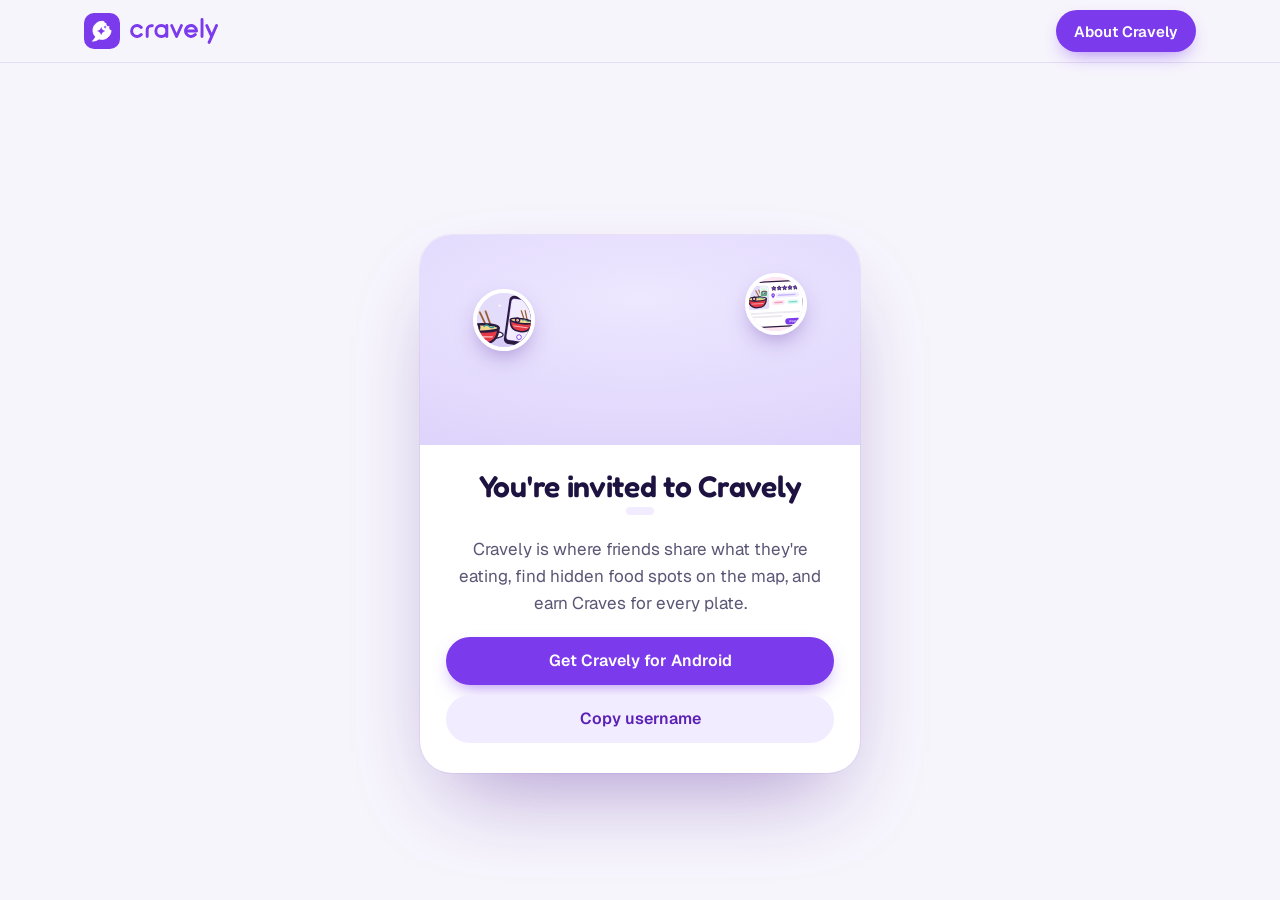
==== u/index.html @ 0eb05d05 "Add files via upload" ====
<!doctype html>
<html lang="en">
<head>
<meta charset="utf-8">
<meta name="viewport" content="width=device-width, initial-scale=1">
<title>Find me on Cravely</title>
<meta name="description" content="Someone invited you to Cravely, the social food app. Follow what they eat, find hidden spots and share your own plates.">
<meta property="og:title" content="Come eat with me on Cravely">
<meta property="og:description" content="Follow what I eat, find hidden food spots and share your own plates.">
<meta property="og:image" content="https://getcravely.co.uk/step-post.svg">
<link rel="icon" href="../icon.svg" type="image/svg+xml">
<link rel="preconnect" href="https://fonts.googleapis.com">
<link rel="preconnect" href="https://fonts.gstatic.com" crossorigin>
<link rel="stylesheet" href="https://fonts.googleapis.com/css2?family=Fredoka:wght@500;600&family=Geist:wght@400;500;600&display=swap">
<link rel="stylesheet" href="../site.css">
<style>
  .invite{min-height:calc(100vh - 80px);display:grid;place-items:center;padding:110px 16px 48px}
  .inv-card{width:min(440px,100%);background:#fff;border-radius:32px;box-shadow:0 40px 90px -30px rgba(76,29,149,.45),0 0 0 1px rgba(124,58,237,.08);overflow:hidden;text-align:center}
  .inv-art{position:relative;height:210px;background:radial-gradient(120% 90% at 50% 30%,#EDE7FF,#DCD1FB)}
  .inv-art .chef{position:absolute;left:50%;bottom:6px;width:120px;margin-left:-60px;filter:drop-shadow(0 14px 18px rgba(76,29,149,.25));animation:bob 3s ease-in-out infinite}
  .inv-art .p{position:absolute;width:62px;height:62px;border-radius:50%;object-fit:cover;border:4px solid #fff;box-shadow:0 10px 24px -8px rgba(76,29,149,.5)}
  .inv-art .p1{left:12%;top:26%;animation:bob 3.4s ease-in-out infinite}.inv-art .p2{right:12%;top:18%;animation:bob 3.8s ease-in-out -1s infinite}
  @keyframes bob{50%{transform:translateY(-7px)}}
  .inv-body{padding:26px 26px 30px}
  .inv-body h1{font-family:Fredoka,system-ui,sans-serif;font-weight:600;font-size:30px;letter-spacing:-.01em;margin:0 0 6px;color:#1E1240}
  .inv-handle{display:inline-block;margin:0 0 12px;padding:4px 14px;border-radius:99px;background:#F1ECFF;color:#5B21B6;font-weight:600;font-size:17px}
  .inv-body p{color:#5B5675;line-height:1.6;margin:0 0 20px}
  .inv-btns{display:grid;gap:10px}
  .inv-btns .btn{justify-content:center;width:100%}
  .btn-ghost{background:#F1ECFF;color:#5B21B6}
  .inv-steps{text-align:left;margin:22px 0 0;padding:16px 18px;border-radius:18px;background:#FAF8FF;color:#3F3A5A;font-size:14.5px;line-height:1.6}
  .inv-steps b{color:#1E1240}
  @media (prefers-reduced-motion:reduce){.inv-art *{animation:none!important}}
</style>
</head>
<body>
<header class="nav scrolled" id="nav">
  <div class="wrap">
    <a class="brand" href="/" aria-label="Cravely home"><img class="mark" src="../icon.svg" alt=""><img class="word" src="../wordmark.svg" alt="cravely"></a>
    <a class="btn btn-primary btn-sm" href="/">About Cravely</a>
  </div>
</header>
<main class="invite">
  <div class="inv-card">
    <div class="inv-art" aria-hidden="true">
      <img class="p p1" src="../step-snap.svg" alt=""><img class="p p2" src="../step-post.svg" alt="">
      <img class="chef" id="chef" src="../buddies/chompy.svg" alt="">
    </div>
    <div class="inv-body">
      <h1 id="title">You're invited to Cravely</h1>
      <div class="inv-handle" id="handle" hidden></div>
      <p id="lead">Cravely is where friends share what they're eating, find hidden food spots on the map, and earn Craves for every plate.</p>
      <div class="inv-btns">
        <a class="btn btn-primary" id="get" href="mailto:cravely.support@gmail.com?subject=I%20want%20to%20test%20Cravely&amp;body=Hi%2C%20I&#39;d%20like%20to%20test%20Cravely%20on%20Android.%20My%20Google%20account%20email%20is%3A%20">Get Cravely for Android</a>
        <button class="btn btn-ghost" id="copy" type="button" hidden>Copy username</button>
      </div>
      <div class="inv-steps" id="steps" hidden>
        <b>Already have Cravely?</b> Open it, tap <b>Search</b> and type <b id="h2"></b>, then tap <b>Follow</b>. When they follow you back you're friends.
      </div>
    </div>
  </div>
</main>
<script>
(function () {
  var chefs = ['bao','blaze','boba','butters','chompy','gulp','maki','noodle','pepperoni','scoop','sizzle','sprinkle','taco','whisky'];
  var q = new URLSearchParams(location.search), h = (q.get('h') || '').toLowerCase().replace(/[^a-z0-9._]/g, '').slice(0, 20);
  var sum = 0; for (var i = 0; i < h.length; i++) sum += h.charCodeAt(i);
  document.getElementById('chef').src = '../buddies/' + chefs[h ? sum % chefs.length : 4] + '.svg';
  if (!h) return;
  document.title = '@' + h + ' is on Cravely';
  document.getElementById('title').textContent = 'Come eat with me';
  var hd = document.getElementById('handle'); hd.textContent = '@' + h; hd.hidden = false;
  document.getElementById('lead').textContent = 'Follow @' + h + ' on Cravely to see what they\'re eating, find their favourite spots on the map, and share your own plates.';
  document.getElementById('h2').textContent = '@' + h; document.getElementById('steps').hidden = false;
  var c = document.getElementById('copy'); c.hidden = false;
  c.addEventListener('click', function () { (navigator.clipboard ? navigator.clipboard.writeText('@' + h) : Promise.reject()).then(function () { c.textContent = 'Copied @' + h; }, function () { c.textContent = '@' + h; }); });
})();
</script>
</body>
</html>
---- site.css ----
/* Cravely website: shared styles for the home page and the legal pages */
:root{
  --ink:#1E0B3D;        /* plum ink: all text */
  --ink-2:#4F4467;      /* secondary text */
  --grape:#7C3AED;      /* primary actions */
  --grape-deep:#5B21B6; /* hover, links */
  --lavender:#EDE9FE;   /* soft surfaces */
  --lavender-2:#DDD6FE;
  --mist:#F7F5FC;       /* page */
  --white:#FFFFFF;
  --night:#120A26;      /* the vault band */
  --night-card:#1E1440;
  --night-line:#2E2257;
  --night-soft:#C4B5FD;
  --honey:#FCD34D;      /* Keys and fragments only */
  --line:#E4DDF5;
  --r-lg:28px; --r-md:18px; --r-sm:12px;
  --display:"Fredoka",ui-rounded,"Segoe UI Rounded",system-ui,sans-serif;
  --text:"Geist",ui-sans-serif,system-ui,-apple-system,"Segoe UI",sans-serif;
  --shadow:0 1px 2px rgba(30,11,61,.06),0 12px 32px -12px rgba(76,29,149,.22);
}
*{box-sizing:border-box}
html{scroll-behavior:smooth}
@media (prefers-reduced-motion:reduce){html{scroll-behavior:auto}*,*::before,*::after{animation:none!important;transition:none!important}}
body{margin:0;background:var(--mist);color:var(--ink);font:400 17px/1.6 var(--text);-webkit-font-smoothing:antialiased;text-rendering:optimizeLegibility}
img{max-width:100%;display:block}
a{color:var(--grape-deep);text-underline-offset:3px}
a:hover{color:var(--grape)}
:focus-visible{outline:3px solid var(--grape);outline-offset:3px;border-radius:6px}
.wrap{max-width:1160px;margin:0 auto;padding:0 24px}
.skip{position:absolute;left:-999px;top:8px;background:var(--white);padding:10px 14px;border-radius:10px;z-index:50}
.skip:focus{left:12px}

/* ---------- header ---------- */
.nav{position:sticky;top:0;z-index:30;background:rgba(247,245,252,.86);backdrop-filter:saturate(1.4) blur(14px);-webkit-backdrop-filter:saturate(1.4) blur(14px);border-bottom:1px solid transparent;transition:border-color .2s}
.nav.scrolled{border-bottom-color:var(--line)}
.nav .wrap{display:flex;align-items:center;gap:28px;height:72px}
.brand{display:flex;align-items:center;gap:10px;text-decoration:none;margin-right:auto}
.brand img.mark{width:36px;height:36px;border-radius:10px}
.brand img.word{height:26px;width:auto}
.nav-links{display:flex;gap:26px}
.nav-links a{color:var(--ink-2);text-decoration:none;font-weight:500;font-size:15px}
.nav-links a:hover{color:var(--ink)}

/* ---------- buttons ---------- */
.btn{display:inline-flex;align-items:center;justify-content:center;gap:8px;min-height:48px;padding:0 22px;border-radius:999px;font:600 16px/1 var(--text);text-decoration:none;border:0;cursor:pointer;transition:background-color .15s,transform .15s,box-shadow .15s}
.btn-primary{background:var(--grape);color:var(--white);box-shadow:0 8px 20px -8px rgba(124,58,237,.7)}
.btn-primary:hover{background:var(--grape-deep);color:var(--white);transform:translateY(-1px)}
.btn-quiet{background:transparent;color:var(--ink);box-shadow:inset 0 0 0 1.5px var(--lavender-2)}
.btn-quiet:hover{background:var(--lavender);color:var(--ink)}
.btn-sm{min-height:42px;padding:0 18px;font-size:15px}
.btn svg{width:18px;height:18px}

/* ---------- type ---------- */
h1,h2,h3{font-family:var(--display);font-weight:600;letter-spacing:-.01em;margin:0;color:var(--ink)}
h1{font-size:clamp(44px,6.4vw,80px);line-height:1.02;letter-spacing:-.025em}
h2{font-size:clamp(32px,4.2vw,52px);line-height:1.06;letter-spacing:-.02em}
h3{font-size:24px;line-height:1.2}
.lede{font-size:clamp(18px,1.6vw,21px);line-height:1.55;color:var(--ink-2);max-width:34em;margin:0}
section{padding:112px 0}
.section-head{max-width:640px;margin-bottom:56px}
.section-head p{margin:16px 0 0;color:var(--ink-2);font-size:19px}

/* ---------- hero ---------- */
.hero{padding:56px 0 40px;overflow:hidden}
.hero .wrap{display:grid;grid-template-columns:1.05fr .95fr;gap:56px;align-items:center}
.hero h1{font-size:clamp(42px,5.6vw,74px)}
.hero .lede{margin-top:24px}
.cta-row{display:flex;flex-wrap:wrap;gap:12px;margin-top:36px}
.hero-note{margin-top:18px;font-size:14px;color:var(--ink-2)}

/* the post: the plate, with the first-bite reaction inset */
.post-stage{position:relative;justify-self:center;width:min(440px,100%)}
.post{position:relative;background:var(--white);border-radius:var(--r-lg);padding:14px;box-shadow:var(--shadow),0 40px 80px -40px rgba(76,29,149,.45);animation:rise .9s cubic-bezier(.2,.8,.2,1) both}
.post-photo{position:relative;border-radius:20px;overflow:hidden;aspect-ratio:1/1;background:#E4DCFB}
.post-photo>img{width:100%;height:100%}
.reaction{position:absolute;top:14px;right:14px;width:31%;aspect-ratio:3/4;border-radius:16px;overflow:hidden;border:4px solid var(--white);box-shadow:0 10px 24px -8px rgba(30,11,61,.45);animation:pop .55s .55s cubic-bezier(.3,1.5,.5,1) both;background:#DFF6EA}
.reaction img{width:100%;height:100%;object-fit:cover;object-position:50% 30%;transform:scale(1.35)}
.post-meta{display:flex;align-items:center;gap:12px;padding:16px 6px 6px}
.post-meta .av{width:42px;height:42px;border-radius:50%;flex:none}
.post-meta b{display:block;font-size:16px;font-weight:600}
.post-meta span{font-size:14px;color:var(--ink-2)}
.post-meta .stars{margin-left:auto;display:flex;gap:2px;color:var(--grape)}
.post-meta .stars svg{width:16px;height:16px}
.chip{position:absolute;display:inline-flex;align-items:center;gap:8px;padding:10px 14px;border-radius:999px;background:var(--white);box-shadow:var(--shadow);font-weight:600;font-size:14px;white-space:nowrap;animation:pop .5s cubic-bezier(.3,1.5,.5,1) both}
.chip svg{width:18px;height:18px}
.chip.place{left:-34px;bottom:118px;animation-delay:.8s}
.chip.place svg{color:var(--grape)}
.chip.reacts{right:-22px;bottom:-18px;animation-delay:1s}
.chip.reacts .dot{width:22px;height:22px;border-radius:50%;margin-left:-14px;border:2px solid var(--white)}
.chip.reacts .dot:first-child{margin-left:0}
@keyframes rise{from{opacity:0;transform:translateY(28px) rotate(-1.5deg)}to{opacity:1;transform:none}}
@keyframes pop{from{opacity:0;transform:scale(.7)}to{opacity:1;transform:none}}

/* ---------- how it works (a real sequence, so it's numbered) ---------- */
.steps{display:grid;grid-template-columns:repeat(3,minmax(0,1fr));gap:20px;counter-reset:step;list-style:none;margin:0;padding:0}
.step{background:var(--white);border-radius:var(--r-lg);padding:30px 28px 32px;box-shadow:0 1px 0 var(--line)}
.step .num{display:inline-grid;place-items:center;width:44px;height:44px;border-radius:14px;background:var(--lavender);color:var(--grape-deep);font:600 20px var(--display);margin-bottom:22px}
.step h3{margin-bottom:10px}
.step p{margin:0;color:var(--ink-2)}
.step .art{margin:-6px -8px 22px;height:150px;border-radius:20px;background:var(--lavender);display:grid;place-items:center;overflow:hidden}
.step .art img{height:150px;width:auto}

/* ---------- map ---------- */
.map-sec{background:var(--white)}
.map-sec .wrap{display:grid;grid-template-columns:.9fr 1.1fr;gap:64px;align-items:center}
.map-card{position:relative;border-radius:32px;overflow:hidden;background:#EEEAF8;box-shadow:0 1px 0 var(--line)}
.map-card svg.map{display:block;width:100%;height:auto}
.pin{position:absolute;transform:translate(-50%,-100%);display:flex;flex-direction:column;align-items:center}
.pin img{width:52px;height:52px;border-radius:50%;border:3px solid var(--white);box-shadow:0 8px 18px -6px rgba(30,11,61,.5)}
.pin::after{content:"";width:12px;height:12px;background:var(--white);transform:rotate(45deg);margin-top:-8px;box-shadow:3px 3px 6px -2px rgba(30,11,61,.25)}
.pin .tag{position:absolute;top:58px;white-space:nowrap;background:var(--ink);color:var(--white);font-size:12.5px;font-weight:600;padding:4px 9px;border-radius:8px}
.feature-list{list-style:none;margin:32px 0 0;padding:0;display:grid;gap:18px}
.feature-list li{display:grid;grid-template-columns:40px 1fr;gap:14px;align-items:start}
.feature-list .ic{width:40px;height:40px;border-radius:12px;background:var(--lavender);color:var(--grape-deep);display:grid;place-items:center}
.feature-list .ic svg{width:20px;height:20px}
.feature-list b{display:block;font-weight:600}
.feature-list span{color:var(--ink-2);font-size:16px}

/* ---------- secret spots: the night vault ---------- */
.vault{background:var(--night);color:var(--white);border-radius:40px;margin:0 16px;position:relative;overflow:hidden}
.vault h2,.vault h3{color:var(--white)}
.vault .section-head p{color:var(--night-soft)}
.vault .wrap{display:grid;grid-template-columns:1fr 1fr;gap:56px;align-items:center}
.forge{background:var(--night-card);border:1px solid var(--night-line);border-radius:32px;padding:40px 28px;text-align:center;box-shadow:0 0 90px rgba(124,58,237,.35)}
.shards{display:flex;justify-content:center;gap:16px;margin-bottom:24px}
.shard{width:86px;height:104px;border-radius:20px;display:grid;place-items:center;border:2px dashed #4C3A85}
.shard svg{width:46px;height:46px}
.shard.on{border:0;background:#2E1065;box-shadow:0 0 32px rgba(252,211,77,.5)}
.forge b{display:block;font:600 24px var(--display)}
.forge small{display:block;margin-top:8px;color:var(--night-soft);font-size:15px}
.vault-facts{list-style:none;margin:0;padding:0;display:grid;gap:22px}
.vault-facts li{display:grid;grid-template-columns:48px 1fr;gap:16px}
.vault-facts .ic{width:48px;height:48px;border-radius:14px;background:#2E1065;display:grid;place-items:center;color:var(--night-soft)}
.vault-facts .ic.key{color:var(--honey)}
.vault-facts .ic svg{width:24px;height:24px}
.vault-facts b{display:block;font-size:18px;font-weight:600}
.vault-facts span{color:var(--night-soft)}

/* ---------- chef monsters ---------- */
.cast{display:grid;grid-template-columns:repeat(7,minmax(0,1fr));gap:18px 14px;list-style:none;margin:0;padding:0}
.cast li{text-align:center}
.cast img{width:100%;aspect-ratio:1;border-radius:50%;transition:transform .25s cubic-bezier(.3,1.6,.5,1)}
.cast li:hover img{transform:translateY(-6px) rotate(-4deg)}
.cast span{display:block;margin-top:8px;font-size:14px;font-weight:500;color:var(--ink-2)}

/* ---------- tester call to action ---------- */
.join{padding:0 0 112px}
.join-card{background:var(--grape);color:var(--white);border-radius:40px;padding:64px;display:grid;grid-template-columns:1.3fr .7fr;gap:40px;align-items:center;position:relative;overflow:hidden}
.join-card h2{color:var(--white)}
.join-card p{color:#EDE9FE;font-size:19px;margin:16px 0 0;max-width:30em}
.join-card .btn-primary{background:var(--white);color:var(--grape-deep);box-shadow:none}
.join-card .btn-primary:hover{background:var(--lavender);color:var(--grape-deep)}
.join-card .cta-row{margin-top:28px}
.join-crowd{position:relative;height:220px}
.join-crowd img{position:absolute;width:132px;border-radius:50%;border:5px solid var(--grape);box-shadow:0 12px 30px -10px rgba(18,10,38,.6)}

/* ---------- footer ---------- */
.foot{border-top:1px solid var(--line);padding:40px 0 56px;font-size:15px;color:var(--ink-2)}
.foot .wrap{display:flex;flex-wrap:wrap;gap:20px 32px;align-items:center}
.foot nav{display:flex;flex-wrap:wrap;gap:12px 24px;margin-left:auto}
.foot a{color:var(--ink-2);text-decoration:none}
.foot a:hover{color:var(--ink);text-decoration:underline}
.foot .brand img.word{height:22px}

/* ---------- legal pages ---------- */
.doc{padding:56px 0 96px}
.doc .wrap{display:grid;grid-template-columns:240px minmax(0,1fr);gap:64px;align-items:start}
.doc aside{position:sticky;top:104px;display:grid;gap:4px}
.doc aside a{display:block;padding:10px 14px;border-radius:12px;color:var(--ink-2);text-decoration:none;font-weight:500}
.doc aside a:hover{background:var(--lavender);color:var(--ink)}
.doc aside a[aria-current="page"]{background:var(--white);color:var(--ink);box-shadow:0 1px 0 var(--line)}
.doc article{background:var(--white);border-radius:var(--r-lg);padding:56px 64px;box-shadow:0 1px 0 var(--line);max-width:760px}
.doc article h1{font-size:clamp(36px,4.4vw,52px);margin-bottom:12px}
.doc .meta{color:var(--ink-2);font-size:15px;margin:0 0 36px;padding-bottom:28px;border-bottom:1px solid var(--line)}
.doc article h2{font-size:24px;line-height:1.25;margin:40px 0 10px;letter-spacing:-.01em}
.doc article p,.doc article li{color:#2E2246;line-height:1.7}
.doc article ul,.doc article ol{padding-left:22px}
.doc article li{margin:6px 0}

/* ---------- responsive ---------- */
@media (max-width:980px){
  section{padding:88px 0}
  .hero .wrap,.map-sec .wrap,.vault .wrap{grid-template-columns:1fr;gap:48px}
  .hero{padding-top:32px}
  .post-stage{width:min(400px,86%)}
  .steps{grid-template-columns:1fr;max-width:560px}
  .cast{grid-template-columns:repeat(5,minmax(0,1fr))}
  .join-card{grid-template-columns:1fr;padding:48px 36px}
  .join-crowd{height:180px}
  .doc .wrap{grid-template-columns:1fr;gap:20px}
  .doc aside{position:static;display:flex;flex-wrap:wrap;gap:6px}
  .doc aside a{padding:8px 12px;font-size:14px}
}
@media (max-width:720px){
  .nav-links{display:none}
  .wrap{padding:0 18px}
  section{padding:72px 0}
  .section-head{margin-bottom:36px}
  .vault{margin:0 8px;border-radius:28px}
  .chip.place{left:-10px}
  .chip.reacts{right:-6px}
  .cast{grid-template-columns:repeat(4,minmax(0,1fr))}
  .join-card{padding:40px 24px;border-radius:28px}
  .join-crowd img{width:104px}
  .doc article{padding:32px 22px}
  .foot nav{margin-left:0}
}
.pin.locked .lockdot{width:52px;height:52px;border-radius:50%;border:3px solid var(--white);background:var(--night);color:var(--honey);display:grid;place-items:center;box-shadow:0 0 0 6px rgba(124,58,237,.18),0 8px 18px -6px rgba(30,11,61,.5)}
.pin.locked .lockdot svg{width:24px;height:24px}
.pin.locked .tag{background:var(--grape-deep)}
.step .art img.fill{width:100%;height:100%;object-fit:cover;object-position:50% 72%}
@media (max-width:720px){
  .chip.place{left:24px;top:24px;bottom:auto}
  .post-meta .stars{display:none}
  .chip.reacts{font-size:13px}
}

/* =====================================================================
   Motion. Everything below only moves things that are already on the page;
   reveals are gated on .motion (set by motion.js) so the page reads fine
   without JavaScript, and the reduced-motion rule at the top stills it all.
   ===================================================================== */
:root{--ease-out:cubic-bezier(.2,.8,.2,1);--ease-spring:cubic-bezier(.3,1.5,.5,1)}
section[id]{scroll-margin-top:68px}

/* header: compacts as you scroll, underline follows the section you're in */
.nav .wrap{transition:height .35s var(--ease-out)}
.nav.scrolled .wrap{height:62px}
.nav-links a{position:relative;transition:color .2s}
.nav-links a::after{content:"";position:absolute;left:0;right:0;bottom:-7px;height:2px;border-radius:2px;background:var(--grape);transform:scaleX(0);transform-origin:left;transition:transform .35s var(--ease-out)}
.nav-links a:hover::after,.nav-links a[aria-current]::after{transform:scaleX(1)}
.nav-links a[aria-current]{color:var(--ink)}
.brand .mark{transition:transform .5s var(--ease-spring)}
.brand:hover .mark{transform:rotate(-8deg) scale(1.06)}

/* buttons: a small lift, and a press you can feel */
.btn-primary:hover{box-shadow:0 14px 28px -10px rgba(124,58,237,.75)}
.btn:active{transform:scale(.97)}
.btn-quiet:hover{transform:translateY(-1px)}

/* hero: the headline rises line by line, then the words beneath it */
.hero-title .line{display:block;overflow:hidden;padding-bottom:.08em;margin-bottom:-.08em}
.hero-title .line>span{display:inline-block;animation:lineup .95s var(--ease-out) both}
.hero-title .line:nth-child(2)>span{animation-delay:.12s}
.hero-in{animation:fadeup .8s var(--ease-out) both;animation-delay:var(--d,0s)}
@keyframes lineup{from{transform:translateY(105%)}to{transform:none}}
@keyframes fadeup{from{opacity:0;transform:translateY(14px)}to{opacity:1;transform:none}}
[data-parallax]{translate:0 var(--py,0px)}
.post-photo>img{transition:transform 1.2s var(--ease-out)}
.post:hover .post-photo>img{transform:scale(1.03)}
.reaction{transition:transform .4s var(--ease-spring)}
.post:hover .reaction{transform:rotate(3deg) scale(1.04)}

/* scroll reveals */
.motion [data-reveal]{opacity:0;transform:translateY(24px);transition:opacity .8s var(--ease-out),transform .9s var(--ease-out)}
.motion [data-reveal="zoom"]{transform:translateY(18px) scale(.965)}
.motion [data-reveal].in{opacity:1;transform:none}
.motion [data-stagger]>*{opacity:0;transform:translateY(20px);transition:opacity .7s var(--ease-out),transform .8s var(--ease-out),box-shadow .45s var(--ease-out);transition-delay:calc(var(--i,0) * 90ms)}
.motion [data-stagger].done>*{transition-delay:0s}
.motion [data-stagger="pop"]>*{transform:translateY(14px) scale(.88);transition-timing-function:var(--ease-out),var(--ease-spring);transition-delay:calc(var(--i,0) * 45ms)}
.motion [data-stagger].in>*{opacity:1;transform:none}

/* how it works: cards lift, pictures lean in */
.step{transition:transform .45s var(--ease-out),box-shadow .45s var(--ease-out)}
.step .art img{transition:transform .7s var(--ease-out)}
.step:hover{transform:translateY(-4px);box-shadow:0 1px 0 var(--line),0 24px 40px -24px rgba(76,29,149,.35)}
.step:hover .art img{transform:scale(1.06)}
.step:hover .art img.fill{transform:scale(1.06)}

/* the map: pins drop in once it's on screen */
.pin img,.pin .lockdot{transition:transform .35s var(--ease-spring)}
.pin:hover img,.pin:hover .lockdot{transform:scale(1.1)}
.motion .map-card .pin{opacity:0;translate:0 -18px;transition:opacity .45s var(--ease-out),translate .6s var(--ease-spring)}
.motion .map-card.in .pin{opacity:1;translate:0 0}
.motion .map-card.in .pin:nth-of-type(1){transition-delay:.35s}
.motion .map-card.in .pin:nth-of-type(2){transition-delay:.5s}
.motion .map-card.in .pin:nth-of-type(3){transition-delay:.65s}
.motion .map-card.in .pin:nth-of-type(4){transition-delay:.85s}
.pin.locked .lockdot{animation:lockglow 3.2s ease-in-out infinite}
@keyframes lockglow{50%{box-shadow:0 0 0 10px rgba(124,58,237,.12),0 8px 18px -6px rgba(30,11,61,.5)}}

/* secret spots: the band settles into place, then the shards light one by one */
.motion .vault{transform:scale(.975);transition:transform 1.1s var(--ease-out),border-radius 1.1s var(--ease-out);border-radius:64px}
.motion .vault.in{transform:none;border-radius:40px}
.shard svg{transition:opacity .6s var(--ease-out),transform .7s var(--ease-spring)}
.shard.on{transition:box-shadow .8s var(--ease-out),background-color .6s}
.motion .forge:not(.in) .shard.on{box-shadow:none;background:#1E1440}
.motion .forge:not(.in) .shard.on svg{opacity:.15;transform:scale(.7) rotate(-12deg)}
.motion .forge.in .shard.on:nth-child(1),.motion .forge.in .shard.on:nth-child(1) svg{transition-delay:.45s}
.motion .forge.in .shard.on:nth-child(2),.motion .forge.in .shard.on:nth-child(2) svg{transition-delay:.85s}
.shard.on svg{animation:shimmer 4s ease-in-out 2s infinite}
@keyframes shimmer{50%{filter:drop-shadow(0 0 8px rgba(252,211,77,.9))}}

/* tester panel monsters lean towards you on hover */
.join-crowd img{transition:transform .5s var(--ease-spring)}
.join-card:hover .join-crowd img:nth-child(1){transform:rotate(-12deg) translateY(-6px)}
.join-card:hover .join-crowd img:nth-child(2){transform:translateY(-10px)}
.join-card:hover .join-crowd img:nth-child(3){transform:rotate(11deg) translateY(-6px)}

/* legal pages: the side menu marks the page you're on with a slide */
.doc aside a{transition:background-color .2s,color .2s,transform .25s var(--ease-out)}
.doc aside a:hover{transform:translateX(3px)}

/* phones: shorter distances, fewer moving layers */
@media (max-width:720px){
  .motion [data-reveal],.motion [data-stagger]>*{transform:translateY(14px)}
  [data-parallax]{translate:none}
  .motion .vault{transform:none;border-radius:28px}
}
@media (hover:none){
  .step:hover,.post:hover .reaction,.join-card:hover .join-crowd img{transform:none}
  .step:hover .art img,.post:hover .post-photo>img{transform:none}
}

/* how it works: purpose-drawn scenes fill the card's picture area */
.step .art{background:none;aspect-ratio:640/300;height:auto}
.step .art img.full{width:100%;height:100%;object-fit:cover}
.step:hover .art img.full{transform:scale(1.04)}
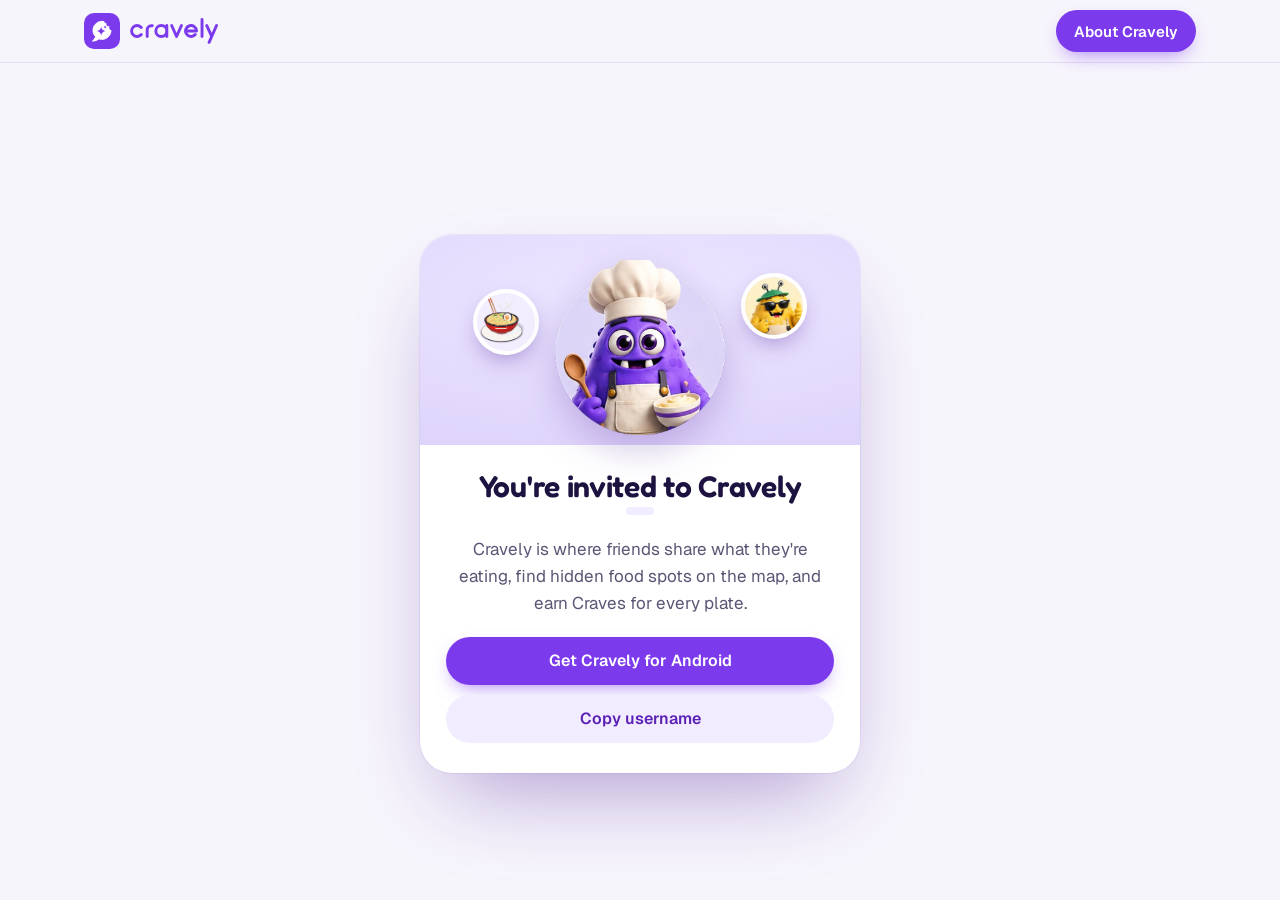
==== commit 2aac6bd6: "Add files via upload" ====
--- a/u/index.html
+++ b/u/index.html
@@ -7,7 +7,7 @@
 <meta name="description" content="Someone invited you to Cravely, the social food app. Follow what they eat, find hidden spots and share your own plates.">
 <meta property="og:title" content="Come eat with me on Cravely">
 <meta property="og:description" content="Follow what I eat, find hidden food spots and share your own plates.">
-<meta property="og:image" content="https://getcravely.co.uk/step-post.svg">
+<meta property="og:image" content="https://getcravely.co.uk/ramen-og.png">
 <link rel="icon" href="../icon.svg" type="image/svg+xml">
 <link rel="preconnect" href="https://fonts.googleapis.com">
 <link rel="preconnect" href="https://fonts.gstatic.com" crossorigin>
@@ -17,8 +17,8 @@
   .invite{min-height:calc(100vh - 80px);display:grid;place-items:center;padding:110px 16px 48px}
   .inv-card{width:min(440px,100%);background:#fff;border-radius:32px;box-shadow:0 40px 90px -30px rgba(76,29,149,.45),0 0 0 1px rgba(124,58,237,.08);overflow:hidden;text-align:center}
   .inv-art{position:relative;height:210px;background:radial-gradient(120% 90% at 50% 30%,#EDE7FF,#DCD1FB)}
-  .inv-art .chef{position:absolute;left:50%;bottom:6px;width:120px;margin-left:-60px;filter:drop-shadow(0 14px 18px rgba(76,29,149,.25));animation:bob 3s ease-in-out infinite}
-  .inv-art .p{position:absolute;width:62px;height:62px;border-radius:50%;object-fit:cover;border:4px solid #fff;box-shadow:0 10px 24px -8px rgba(76,29,149,.5)}
+  .inv-art .chef{position:absolute;left:50%;bottom:10px;width:170px;margin-left:-85px;filter:drop-shadow(0 14px 18px rgba(76,29,149,.25));animation:bob 3s ease-in-out infinite}
+  .inv-art .p{position:absolute;width:66px;height:66px;border-radius:50%;object-fit:cover;background:#F3EEFF;border:4px solid #fff;box-shadow:0 10px 24px -8px rgba(76,29,149,.5)}
   .inv-art .p1{left:12%;top:26%;animation:bob 3.4s ease-in-out infinite}.inv-art .p2{right:12%;top:18%;animation:bob 3.8s ease-in-out -1s infinite}
   @keyframes bob{50%{transform:translateY(-7px)}}
   .inv-body{padding:26px 26px 30px}
@@ -43,8 +43,8 @@
 <main class="invite">
   <div class="inv-card">
     <div class="inv-art" aria-hidden="true">
-      <img class="p p1" src="../step-snap.svg" alt=""><img class="p p2" src="../step-post.svg" alt="">
-      <img class="chef" id="chef" src="../buddies/chompy.svg" alt="">
+      <img class="p p1" src="../ramen.webp" alt=""><img class="p p2" src="../chefs/moods/taco-cool.webp" alt="">
+      <img class="chef" id="chef" src="../chefs/chompy.webp" alt="">
     </div>
     <div class="inv-body">
       <h1 id="title">You're invited to Cravely</h1>
@@ -65,7 +65,7 @@
   var chefs = ['bao','blaze','boba','butters','chompy','gulp','maki','noodle','pepperoni','scoop','sizzle','sprinkle','taco','whisky'];
   var q = new URLSearchParams(location.search), h = (q.get('h') || '').toLowerCase().replace(/[^a-z0-9._]/g, '').slice(0, 20);
   var sum = 0; for (var i = 0; i < h.length; i++) sum += h.charCodeAt(i);
-  document.getElementById('chef').src = '../buddies/' + chefs[h ? sum % chefs.length : 4] + '.svg';
+  document.getElementById('chef').src = '../chefs/' + chefs[h ? sum % chefs.length : 4] + '.webp';
   if (!h) return;
   document.title = '@' + h + ' is on Cravely';
   document.getElementById('title').textContent = 'Come eat with me';
--- a/site.css
+++ b/site.css
@@ -317,3 +317,45 @@
 .step .art{background:none;aspect-ratio:640/300;height:auto}
 .step .art img.full{width:100%;height:100%;object-fit:cover}
 .step:hover .art img.full{transform:scale(1.04)}
+
+/* ---------- the new chef monsters ---------- */
+.chef-show{scroll-margin-top:96px;--c:#6B3FD6;--bg:#ECE6FC;display:grid;grid-template-columns:minmax(0,.9fr) minmax(0,1.1fr);gap:40px;align-items:center;background:var(--white);border-radius:var(--r-lg);padding:36px 40px;box-shadow:0 1px 0 var(--line),0 30px 60px -40px rgba(76,29,149,.35);margin-bottom:28px}
+.chef-main{position:relative;display:grid;place-items:center}
+.chef-main::before{content:"";position:absolute;inset:8% 4% 0;border-radius:50%;background:var(--bg);filter:blur(30px);opacity:.9;transition:background .4s}
+.chef-main img{position:relative;width:100%;max-width:360px;height:auto;filter:drop-shadow(0 18px 24px rgba(30,11,61,.18))}
+.chef-about h3{font-size:clamp(32px,4vw,44px);color:var(--c);transition:color .3s}
+.chef-about>p{margin:8px 0 0;color:var(--ink-2);font-size:19px}
+.moods{list-style:none;margin:24px 0 0;padding:0;display:grid;grid-template-columns:repeat(4,minmax(0,1fr));gap:14px 12px}
+.moods figure{margin:0;text-align:center}
+.moods img{width:100%;height:auto;transition:transform .3s var(--ease-spring,ease)}
+.moods li:hover img{transform:translateY(-4px) rotate(-3deg)}
+.moods figcaption{margin-top:4px;font-size:13.5px;font-weight:600;color:var(--ink-2)}
+.moods[hidden],.moods-soon[hidden]{display:none}
+.moods-soon{margin:22px 0 0;display:inline-block;padding:8px 14px;border-radius:999px;background:var(--bg);color:var(--c);font-weight:600;font-size:15px}
+.chef-show.swap .chef-main img{animation:chefin .5s cubic-bezier(.3,1.5,.5,1)}
+.chef-show.swap .moods li{animation:moodin .45s cubic-bezier(.2,.8,.2,1) both}
+.chef-show.swap .moods li:nth-child(2){animation-delay:.04s}.chef-show.swap .moods li:nth-child(3){animation-delay:.08s}.chef-show.swap .moods li:nth-child(4){animation-delay:.12s}.chef-show.swap .moods li:nth-child(5){animation-delay:.16s}.chef-show.swap .moods li:nth-child(6){animation-delay:.2s}.chef-show.swap .moods li:nth-child(7){animation-delay:.24s}
+@keyframes chefin{from{transform:translateY(14px) scale(.92);opacity:0}to{transform:none;opacity:1}}
+@keyframes moodin{from{transform:translateY(10px);opacity:0}to{transform:none;opacity:1}}
+.pick-hint{margin:0 0 14px;color:var(--ink-2);font-size:15px;text-align:center}
+.cast li{text-align:center}
+.chef-pick{appearance:none;border:0;background:none;padding:6px 4px 8px;width:100%;border-radius:20px;cursor:pointer;font:inherit;color:inherit;transition:background .2s}
+.chef-pick img{width:100%;height:auto;aspect-ratio:auto;border-radius:0;display:block;transition:transform .25s cubic-bezier(.3,1.6,.5,1)}
+.chef-pick:hover img{transform:translateY(-6px) rotate(-4deg)}
+.chef-pick[aria-pressed="true"]{background:var(--bg)}
+.chef-pick[aria-pressed="true"] span{color:var(--ink)}
+.chef-pick:focus-visible{outline:3px solid var(--grape);outline-offset:2px}
+.cast .chef-pick span{display:block;margin-top:6px;font-size:14px;font-weight:600;color:var(--ink-2)}
+/* steps, hero, map, vault and join use the new chefs too */
+.step .art.mood{position:relative;background:var(--bg);aspect-ratio:640/300;height:auto}
+.step .art.mood img{position:absolute;left:50%;bottom:0;height:94%;width:auto;max-width:none;transform:translateX(-50%);transform-origin:50% 100%}
+.step:hover .art.mood img{transform:translateX(-50%) scale(1.06) rotate(-2deg)}
+.reaction img{object-fit:cover;object-position:50% 40%;transform:scale(1.08)}
+.post-meta .av,.chip.reacts .dot{object-fit:cover;object-position:50% 70%;background:var(--lavender)}
+.pin img{object-fit:cover;object-position:50% 72%;background:var(--white)}
+.forge{position:relative}
+.forge-chef{position:absolute;width:118px;height:auto;left:-34px;top:-62px;transform:rotate(-8deg);filter:drop-shadow(0 12px 18px rgba(0,0,0,.35))}
+.join-crowd img{width:150px;height:auto;border:0;border-radius:0;box-shadow:none;filter:drop-shadow(0 14px 20px rgba(18,10,38,.45))}
+@media (max-width:980px){.chef-show{grid-template-columns:1fr;gap:18px;padding:28px 22px}.chef-main img{max-width:280px}.chef-about{text-align:center}.moods{grid-template-columns:repeat(4,minmax(0,1fr))}}
+@media (max-width:720px){.moods{grid-template-columns:repeat(3,minmax(0,1fr));gap:10px 8px}.forge-chef{width:90px;left:-14px;top:-50px}.join-crowd img{width:116px}}
+@media (prefers-reduced-motion:reduce){.chef-show.swap .chef-main img,.chef-show.swap .moods li{animation:none}}
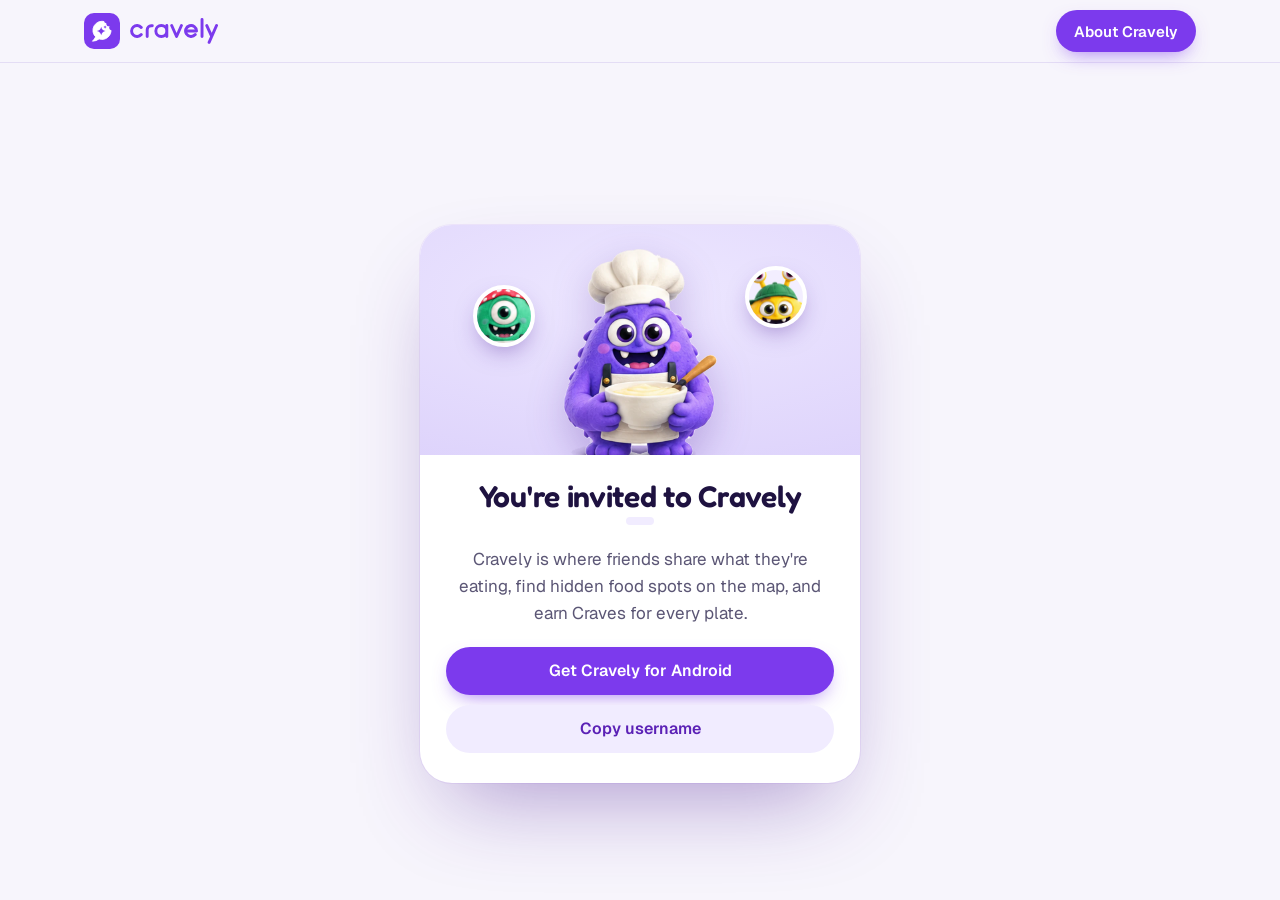
==== commit 27916cd4: "Add files via upload" ====
--- a/u/index.html
+++ b/u/index.html
@@ -7,18 +7,18 @@
 <meta name="description" content="Someone invited you to Cravely, the social food app. Follow what they eat, find hidden spots and share your own plates.">
 <meta property="og:title" content="Come eat with me on Cravely">
 <meta property="og:description" content="Follow what I eat, find hidden food spots and share your own plates.">
-<meta property="og:image" content="https://getcravely.co.uk/ramen-og.png">
+<meta property="og:image" content="https://getcravely.co.uk/art/og.jpg">
 <link rel="icon" href="../icon.svg" type="image/svg+xml">
 <link rel="preconnect" href="https://fonts.googleapis.com">
 <link rel="preconnect" href="https://fonts.gstatic.com" crossorigin>
 <link rel="stylesheet" href="https://fonts.googleapis.com/css2?family=Fredoka:wght@500;600&family=Geist:wght@400;500;600&display=swap">
-<link rel="stylesheet" href="../site.css">
+<link rel="stylesheet" href="../site.css?v=3">
 <style>
   .invite{min-height:calc(100vh - 80px);display:grid;place-items:center;padding:110px 16px 48px}
   .inv-card{width:min(440px,100%);background:#fff;border-radius:32px;box-shadow:0 40px 90px -30px rgba(76,29,149,.45),0 0 0 1px rgba(124,58,237,.08);overflow:hidden;text-align:center}
-  .inv-art{position:relative;height:210px;background:radial-gradient(120% 90% at 50% 30%,#EDE7FF,#DCD1FB)}
-  .inv-art .chef{position:absolute;left:50%;bottom:10px;width:170px;margin-left:-85px;filter:drop-shadow(0 14px 18px rgba(76,29,149,.25));animation:bob 3s ease-in-out infinite}
-  .inv-art .p{position:absolute;width:66px;height:66px;border-radius:50%;object-fit:cover;background:#F3EEFF;border:4px solid #fff;box-shadow:0 10px 24px -8px rgba(76,29,149,.5)}
+  .inv-art{position:relative;height:230px;overflow:hidden;background:radial-gradient(120% 90% at 50% 30%,#EDE7FF,#DCD1FB)}
+  .inv-art .chef{position:absolute;left:50%;bottom:-6px;height:212px;width:auto;transform:translateX(-50%);filter:drop-shadow(0 14px 18px rgba(76,29,149,.25));}
+  .inv-art .p{position:absolute;width:62px;height:62px;border-radius:50%;object-fit:cover;background:#F3EEFF;border:4px solid #fff;box-shadow:0 10px 24px -8px rgba(76,29,149,.5)}
   .inv-art .p1{left:12%;top:26%;animation:bob 3.4s ease-in-out infinite}.inv-art .p2{right:12%;top:18%;animation:bob 3.8s ease-in-out -1s infinite}
   @keyframes bob{50%{transform:translateY(-7px)}}
   .inv-body{padding:26px 26px 30px}
@@ -43,8 +43,8 @@
 <main class="invite">
   <div class="inv-card">
     <div class="inv-art" aria-hidden="true">
-      <img class="p p1" src="../ramen.webp" alt=""><img class="p p2" src="../chefs/moods/taco-cool.webp" alt="">
-      <img class="chef" id="chef" src="../chefs/chompy.webp" alt="">
+      <img class="p p1" src="../art/heads/noodle.webp" alt=""><img class="p p2" src="../art/heads/taco.webp" alt="">
+      <img class="chef" id="chef" src="../art/chefs/chompy.webp" alt="">
     </div>
     <div class="inv-body">
       <h1 id="title">You're invited to Cravely</h1>
@@ -65,7 +65,7 @@
   var chefs = ['bao','blaze','boba','butters','chompy','gulp','maki','noodle','pepperoni','scoop','sizzle','sprinkle','taco','whisky'];
   var q = new URLSearchParams(location.search), h = (q.get('h') || '').toLowerCase().replace(/[^a-z0-9._]/g, '').slice(0, 20);
   var sum = 0; for (var i = 0; i < h.length; i++) sum += h.charCodeAt(i);
-  document.getElementById('chef').src = '../chefs/' + chefs[h ? sum % chefs.length : 4] + '.webp';
+  document.getElementById('chef').src = '../art/chefs/' + chefs[h ? sum % chefs.length : 4] + '.webp';
   if (!h) return;
   document.title = '@' + h + ' is on Cravely';
   document.getElementById('title').textContent = 'Come eat with me';
--- a/site.css
+++ b/site.css
@@ -70,24 +70,30 @@
 .hero-note{margin-top:18px;font-size:14px;color:var(--ink-2)}
 
 /* the post: the plate, with the first-bite reaction inset */
-.post-stage{position:relative;justify-self:center;width:min(440px,100%)}
-.post{position:relative;background:var(--white);border-radius:var(--r-lg);padding:14px;box-shadow:var(--shadow),0 40px 80px -40px rgba(76,29,149,.45);animation:rise .9s cubic-bezier(.2,.8,.2,1) both}
-.post-photo{position:relative;border-radius:20px;overflow:hidden;aspect-ratio:1/1;background:#E4DCFB}
-.post-photo>img{width:100%;height:100%}
+.post-stage{position:relative;justify-self:center;width:min(440px,100%);padding-top:clamp(150px,19vw,196px)}
+.post{position:relative;z-index:1;background:var(--white);border-radius:var(--r-lg);padding:14px;box-shadow:var(--shadow),0 40px 80px -40px rgba(76,29,149,.45);animation:rise .9s cubic-bezier(.2,.8,.2,1) both}
+.post-photo{position:relative;border-radius:20px;overflow:hidden;aspect-ratio:1/1;background:radial-gradient(90% 75% at 46% 40%,#FFFFFF 0%,#F6F2FF 55%,#E8E0FC 100%)}
+.post-photo::after{content:"";position:absolute;left:14%;right:22%;bottom:7%;height:9%;border-radius:50%;background:radial-gradient(closest-side,rgba(76,29,149,.22),rgba(76,29,149,0));z-index:0}
+.post-photo .dish{position:absolute;z-index:1;left:39%;bottom:5%;height:91%;width:auto;transform:translateX(-50%)}
+.peek{position:absolute;z-index:2;left:7%;bottom:calc(100% - 22px);width:46%;height:auto;pointer-events:none;filter:drop-shadow(0 10px 14px rgba(76,29,149,.16));transform-origin:50% 100%;animation:peek .9s .35s cubic-bezier(.3,1.4,.5,1) both}
+@keyframes peek{from{transform:translateY(38%);opacity:0}to{transform:none;opacity:1}}
 .reaction{position:absolute;top:14px;right:14px;width:31%;aspect-ratio:3/4;border-radius:16px;overflow:hidden;border:4px solid var(--white);box-shadow:0 10px 24px -8px rgba(30,11,61,.45);animation:pop .55s .55s cubic-bezier(.3,1.5,.5,1) both;background:#DFF6EA}
-.reaction img{width:100%;height:100%;object-fit:cover;object-position:50% 30%;transform:scale(1.35)}
+.reaction{z-index:2}
+.reaction img{width:100%;height:100%;object-fit:cover;object-position:50% 0}
 .post-meta{display:flex;align-items:center;gap:12px;padding:16px 6px 6px}
-.post-meta .av{width:42px;height:42px;border-radius:50%;flex:none}
+.post-meta .av{width:44px;height:44px;border-radius:50%;flex:none;overflow:hidden;background:var(--tint,#EDE9FE)}
+.post-meta .av img{width:100%;height:100%;object-fit:cover}
 .post-meta b{display:block;font-size:16px;font-weight:600}
 .post-meta span{font-size:14px;color:var(--ink-2)}
 .post-meta .stars{margin-left:auto;display:flex;gap:2px;color:var(--grape)}
 .post-meta .stars svg{width:16px;height:16px}
-.chip{position:absolute;display:inline-flex;align-items:center;gap:8px;padding:10px 14px;border-radius:999px;background:var(--white);box-shadow:var(--shadow);font-weight:600;font-size:14px;white-space:nowrap;animation:pop .5s cubic-bezier(.3,1.5,.5,1) both}
+.chip{position:absolute;z-index:3;display:inline-flex;align-items:center;gap:8px;padding:10px 14px;border-radius:999px;background:var(--white);box-shadow:var(--shadow);font-weight:600;font-size:14px;white-space:nowrap;animation:pop .5s cubic-bezier(.3,1.5,.5,1) both}
 .chip svg{width:18px;height:18px}
 .chip.place{left:-34px;bottom:118px;animation-delay:.8s}
 .chip.place svg{color:var(--grape)}
 .chip.reacts{right:-22px;bottom:-18px;animation-delay:1s}
-.chip.reacts .dot{width:22px;height:22px;border-radius:50%;margin-left:-14px;border:2px solid var(--white)}
+.chip.reacts .dot{width:26px;height:26px;border-radius:50%;margin-left:-14px;border:2px solid var(--white);overflow:hidden;background:var(--tint,#EDE9FE)}
+.chip.reacts .dot img{width:100%;height:100%;object-fit:cover}
 .chip.reacts .dot:first-child{margin-left:0}
 @keyframes rise{from{opacity:0;transform:translateY(28px) rotate(-1.5deg)}to{opacity:1;transform:none}}
 @keyframes pop{from{opacity:0;transform:scale(.7)}to{opacity:1;transform:none}}
@@ -98,16 +104,21 @@
 .step .num{display:inline-grid;place-items:center;width:44px;height:44px;border-radius:14px;background:var(--lavender);color:var(--grape-deep);font:600 20px var(--display);margin-bottom:22px}
 .step h3{margin-bottom:10px}
 .step p{margin:0;color:var(--ink-2)}
-.step .art{margin:-6px -8px 22px;height:150px;border-radius:20px;background:var(--lavender);display:grid;place-items:center;overflow:hidden}
-.step .art img{height:150px;width:auto}
+.step .art{position:relative;margin:-10px -10px 24px;aspect-ratio:5/4;border-radius:20px;background:radial-gradient(85% 70% at 50% 38%,rgba(255,255,255,.75),rgba(255,255,255,0) 70%),var(--tint,var(--lavender));overflow:hidden}
+.step .art img{position:absolute;left:50%;bottom:0;width:auto;transform:translateX(-50%);transform-origin:50% 100%}
+.step .art.fit img{bottom:5%;height:90%}
+.step .art.fit::before{content:"";position:absolute;left:20%;right:16%;bottom:4%;height:8%;border-radius:50%;background:radial-gradient(closest-side,rgba(60,25,90,.18),rgba(60,25,90,0))}
+.step .art.base img{height:94%}
 
 /* ---------- map ---------- */
 .map-sec{background:var(--white)}
 .map-sec .wrap{display:grid;grid-template-columns:.9fr 1.1fr;gap:64px;align-items:center}
+.map-wrap{position:relative}
+.map-guide{position:absolute;z-index:2;width:36%;height:auto;left:-13%;bottom:-11%;filter:drop-shadow(0 16px 18px rgba(30,11,61,.18));pointer-events:none}
 .map-card{position:relative;border-radius:32px;overflow:hidden;background:#EEEAF8;box-shadow:0 1px 0 var(--line)}
 .map-card svg.map{display:block;width:100%;height:auto}
 .pin{position:absolute;transform:translate(-50%,-100%);display:flex;flex-direction:column;align-items:center}
-.pin img{width:52px;height:52px;border-radius:50%;border:3px solid var(--white);box-shadow:0 8px 18px -6px rgba(30,11,61,.5)}
+.pin img{width:56px;height:56px;border-radius:50%;object-fit:cover;background:var(--white);border:3px solid var(--white);box-shadow:0 8px 18px -6px rgba(30,11,61,.5)}
 .pin::after{content:"";width:12px;height:12px;background:var(--white);transform:rotate(45deg);margin-top:-8px;box-shadow:3px 3px 6px -2px rgba(30,11,61,.25)}
 .pin .tag{position:absolute;top:58px;white-space:nowrap;background:var(--ink);color:var(--white);font-size:12.5px;font-weight:600;padding:4px 9px;border-radius:8px}
 .feature-list{list-style:none;margin:32px 0 0;padding:0;display:grid;gap:18px}
@@ -122,7 +133,9 @@
 .vault h2,.vault h3{color:var(--white)}
 .vault .section-head p{color:var(--night-soft)}
 .vault .wrap{display:grid;grid-template-columns:1fr 1fr;gap:56px;align-items:center}
-.forge{background:var(--night-card);border:1px solid var(--night-line);border-radius:32px;padding:40px 28px;text-align:center;box-shadow:0 0 90px rgba(124,58,237,.35)}
+.forge-wrap{position:relative;margin-top:clamp(170px,22vw,250px)}
+.forge-peek{position:absolute;z-index:0;left:50%;bottom:calc(100% - 26px);width:min(300px,64%);height:auto;transform:translateX(-50%);pointer-events:none}
+.forge{position:relative;z-index:1;background:var(--night-card);border:1px solid var(--night-line);border-radius:32px;padding:40px 28px;text-align:center;box-shadow:0 0 90px rgba(124,58,237,.35)}
 .shards{display:flex;justify-content:center;gap:16px;margin-bottom:24px}
 .shard{width:86px;height:104px;border-radius:20px;display:grid;place-items:center;border:2px dashed #4C3A85}
 .shard svg{width:46px;height:46px}
@@ -140,20 +153,23 @@
 /* ---------- chef monsters ---------- */
 .cast{display:grid;grid-template-columns:repeat(7,minmax(0,1fr));gap:18px 14px;list-style:none;margin:0;padding:0}
 .cast li{text-align:center}
-.cast img{width:100%;aspect-ratio:1;border-radius:50%;transition:transform .25s cubic-bezier(.3,1.6,.5,1)}
-.cast li:hover img{transform:translateY(-6px) rotate(-4deg)}
-.cast span{display:block;margin-top:8px;font-size:14px;font-weight:500;color:var(--ink-2)}
+.cast figure{margin:0}
+.cast .stage{position:relative;aspect-ratio:4/5;border-radius:22px;background:radial-gradient(80% 60% at 50% 30%,rgba(255,255,255,.8),rgba(255,255,255,0) 72%),var(--tint);overflow:hidden}
+.cast .stage::after{content:"";position:absolute;left:18%;right:18%;bottom:6%;height:7%;border-radius:50%;background:radial-gradient(closest-side,rgba(60,25,90,.16),rgba(60,25,90,0))}
+.cast .stage img{position:absolute;z-index:1;left:50%;bottom:7%;height:86%;width:auto;max-width:94%;object-fit:contain;object-position:50% 100%;transform:translateX(-50%);transform-origin:50% 100%;transition:transform .3s cubic-bezier(.3,1.6,.5,1)}
+.cast li:hover .stage img{transform:translateX(-50%) translateY(-5px) rotate(-3deg)}
+.cast figcaption{margin-top:10px;font-size:15px;font-weight:600;color:var(--ink)}
 
 /* ---------- tester call to action ---------- */
 .join{padding:0 0 112px}
-.join-card{background:var(--grape);color:var(--white);border-radius:40px;padding:64px;display:grid;grid-template-columns:1.3fr .7fr;gap:40px;align-items:center;position:relative;overflow:hidden}
+.join-card{background:radial-gradient(70% 90% at 85% 100%,#9A6BFF 0%,rgba(154,107,255,0) 60%),var(--grape);color:var(--white);border-radius:40px;padding:64px;display:grid;grid-template-columns:1.1fr .9fr;gap:40px;align-items:center;position:relative;overflow:hidden}
 .join-card h2{color:var(--white)}
 .join-card p{color:#EDE9FE;font-size:19px;margin:16px 0 0;max-width:30em}
 .join-card .btn-primary{background:var(--white);color:var(--grape-deep);box-shadow:none}
 .join-card .btn-primary:hover{background:var(--lavender);color:var(--grape-deep)}
 .join-card .cta-row{margin-top:28px}
-.join-crowd{position:relative;height:220px}
-.join-crowd img{position:absolute;width:132px;border-radius:50%;border:5px solid var(--grape);box-shadow:0 12px 30px -10px rgba(18,10,38,.6)}
+.join-card{min-height:340px}
+.join-crowd{position:absolute;right:2%;bottom:0;width:min(46%,500px);height:auto;filter:drop-shadow(0 -6px 30px rgba(18,10,38,.25));transform-origin:50% 100%;transition:transform .5s var(--ease-spring,ease)}
 
 /* ---------- footer ---------- */
 .foot{border-top:1px solid var(--line);padding:40px 0 56px;font-size:15px;color:var(--ink-2)}
@@ -186,8 +202,10 @@
   .post-stage{width:min(400px,86%)}
   .steps{grid-template-columns:1fr;max-width:560px}
   .cast{grid-template-columns:repeat(5,minmax(0,1fr))}
-  .join-card{grid-template-columns:1fr;padding:48px 36px}
-  .join-crowd{height:180px}
+  .steps .step{display:grid}
+  .join-card{grid-template-columns:1fr;padding:48px 36px 0}
+  .join-crowd{position:relative;right:auto;width:min(520px,100%);margin:28px auto 0}
+  .map-guide{width:30%;left:-4%;bottom:-14%}
   .doc .wrap{grid-template-columns:1fr;gap:20px}
   .doc aside{position:static;display:flex;flex-wrap:wrap;gap:6px}
   .doc aside a{padding:8px 12px;font-size:14px}
@@ -200,18 +218,18 @@
   .vault{margin:0 8px;border-radius:28px}
   .chip.place{left:-10px}
   .chip.reacts{right:-6px}
-  .cast{grid-template-columns:repeat(4,minmax(0,1fr))}
-  .join-card{padding:40px 24px;border-radius:28px}
-  .join-crowd img{width:104px}
+  .cast{grid-template-columns:repeat(3,minmax(0,1fr));gap:16px 12px}
+  .join-card{padding:40px 24px 0;border-radius:28px}
+  .map-guide{width:34%;left:-2%;bottom:-16%}
+  .map-sec .wrap{gap:56px}
   .doc article{padding:32px 22px}
   .foot nav{margin-left:0}
 }
 .pin.locked .lockdot{width:52px;height:52px;border-radius:50%;border:3px solid var(--white);background:var(--night);color:var(--honey);display:grid;place-items:center;box-shadow:0 0 0 6px rgba(124,58,237,.18),0 8px 18px -6px rgba(30,11,61,.5)}
 .pin.locked .lockdot svg{width:24px;height:24px}
 .pin.locked .tag{background:var(--grape-deep)}
-.step .art img.fill{width:100%;height:100%;object-fit:cover;object-position:50% 72%}
 @media (max-width:720px){
-  .chip.place{left:24px;top:24px;bottom:auto}
+  .chip.place{left:-6px;top:auto;bottom:96px}
   .post-meta .stars{display:none}
   .chip.reacts{font-size:13px}
 }
@@ -247,8 +265,8 @@
 @keyframes lineup{from{transform:translateY(105%)}to{transform:none}}
 @keyframes fadeup{from{opacity:0;transform:translateY(14px)}to{opacity:1;transform:none}}
 [data-parallax]{translate:0 var(--py,0px)}
-.post-photo>img{transition:transform 1.2s var(--ease-out)}
-.post:hover .post-photo>img{transform:scale(1.03)}
+.post-photo .dish{transition:transform 1.2s var(--ease-out)}
+.post:hover .post-photo .dish{transform:translateX(-50%) scale(1.03)}
 .reaction{transition:transform .4s var(--ease-spring)}
 .post:hover .reaction{transform:rotate(3deg) scale(1.04)}
 
@@ -265,18 +283,17 @@
 .step{transition:transform .45s var(--ease-out),box-shadow .45s var(--ease-out)}
 .step .art img{transition:transform .7s var(--ease-out)}
 .step:hover{transform:translateY(-4px);box-shadow:0 1px 0 var(--line),0 24px 40px -24px rgba(76,29,149,.35)}
-.step:hover .art img{transform:scale(1.06)}
-.step:hover .art img.fill{transform:scale(1.06)}
+.step:hover .art img{transform:translateX(-50%) scale(1.045)}
 
 /* the map: pins drop in once it's on screen */
 .pin img,.pin .lockdot{transition:transform .35s var(--ease-spring)}
 .pin:hover img,.pin:hover .lockdot{transform:scale(1.1)}
-.motion .map-card .pin{opacity:0;translate:0 -18px;transition:opacity .45s var(--ease-out),translate .6s var(--ease-spring)}
-.motion .map-card.in .pin{opacity:1;translate:0 0}
-.motion .map-card.in .pin:nth-of-type(1){transition-delay:.35s}
-.motion .map-card.in .pin:nth-of-type(2){transition-delay:.5s}
-.motion .map-card.in .pin:nth-of-type(3){transition-delay:.65s}
-.motion .map-card.in .pin:nth-of-type(4){transition-delay:.85s}
+.motion .map-wrap .pin{opacity:0;translate:0 -18px;transition:opacity .45s var(--ease-out),translate .6s var(--ease-spring)}
+.motion .map-wrap.in .pin{opacity:1;translate:0 0}
+.motion .map-wrap.in .pin:nth-of-type(1){transition-delay:.35s}
+.motion .map-wrap.in .pin:nth-of-type(2){transition-delay:.5s}
+.motion .map-wrap.in .pin:nth-of-type(3){transition-delay:.65s}
+.motion .map-wrap.in .pin:nth-of-type(4){transition-delay:.85s}
 .pin.locked .lockdot{animation:lockglow 3.2s ease-in-out infinite}
 @keyframes lockglow{50%{box-shadow:0 0 0 10px rgba(124,58,237,.12),0 8px 18px -6px rgba(30,11,61,.5)}}
 
@@ -285,18 +302,15 @@
 .motion .vault.in{transform:none;border-radius:40px}
 .shard svg{transition:opacity .6s var(--ease-out),transform .7s var(--ease-spring)}
 .shard.on{transition:box-shadow .8s var(--ease-out),background-color .6s}
-.motion .forge:not(.in) .shard.on{box-shadow:none;background:#1E1440}
-.motion .forge:not(.in) .shard.on svg{opacity:.15;transform:scale(.7) rotate(-12deg)}
-.motion .forge.in .shard.on:nth-child(1),.motion .forge.in .shard.on:nth-child(1) svg{transition-delay:.45s}
-.motion .forge.in .shard.on:nth-child(2),.motion .forge.in .shard.on:nth-child(2) svg{transition-delay:.85s}
+.motion .forge-wrap:not(.in) .shard.on{box-shadow:none;background:#1E1440}
+.motion .forge-wrap:not(.in) .shard.on svg{opacity:.15;transform:scale(.7) rotate(-12deg)}
+.motion .forge-wrap.in .shard.on:nth-child(1),.motion .forge-wrap.in .shard.on:nth-child(1) svg{transition-delay:.45s}
+.motion .forge-wrap.in .shard.on:nth-child(2),.motion .forge-wrap.in .shard.on:nth-child(2) svg{transition-delay:.85s}
 .shard.on svg{animation:shimmer 4s ease-in-out 2s infinite}
 @keyframes shimmer{50%{filter:drop-shadow(0 0 8px rgba(252,211,77,.9))}}
 
 /* tester panel monsters lean towards you on hover */
-.join-crowd img{transition:transform .5s var(--ease-spring)}
-.join-card:hover .join-crowd img:nth-child(1){transform:rotate(-12deg) translateY(-6px)}
-.join-card:hover .join-crowd img:nth-child(2){transform:translateY(-10px)}
-.join-card:hover .join-crowd img:nth-child(3){transform:rotate(11deg) translateY(-6px)}
+.join-card:hover .join-crowd{transform:translateY(-6px)}
 
 /* legal pages: the side menu marks the page you're on with a slide */
 .doc aside a{transition:background-color .2s,color .2s,transform .25s var(--ease-out)}
@@ -309,53 +323,9 @@
   .motion .vault{transform:none;border-radius:28px}
 }
 @media (hover:none){
-  .step:hover,.post:hover .reaction,.join-card:hover .join-crowd img{transform:none}
-  .step:hover .art img,.post:hover .post-photo>img{transform:none}
+  .step:hover,.post:hover .reaction,.join-card:hover .join-crowd{transform:none}
+  .step:hover .art img,.post:hover .post-photo .dish{transform:translateX(-50%)}
 }
 
 /* how it works: purpose-drawn scenes fill the card's picture area */
-.step .art{background:none;aspect-ratio:640/300;height:auto}
-.step .art img.full{width:100%;height:100%;object-fit:cover}
-.step:hover .art img.full{transform:scale(1.04)}
-
-/* ---------- the new chef monsters ---------- */
-.chef-show{scroll-margin-top:96px;--c:#6B3FD6;--bg:#ECE6FC;display:grid;grid-template-columns:minmax(0,.9fr) minmax(0,1.1fr);gap:40px;align-items:center;background:var(--white);border-radius:var(--r-lg);padding:36px 40px;box-shadow:0 1px 0 var(--line),0 30px 60px -40px rgba(76,29,149,.35);margin-bottom:28px}
-.chef-main{position:relative;display:grid;place-items:center}
-.chef-main::before{content:"";position:absolute;inset:8% 4% 0;border-radius:50%;background:var(--bg);filter:blur(30px);opacity:.9;transition:background .4s}
-.chef-main img{position:relative;width:100%;max-width:360px;height:auto;filter:drop-shadow(0 18px 24px rgba(30,11,61,.18))}
-.chef-about h3{font-size:clamp(32px,4vw,44px);color:var(--c);transition:color .3s}
-.chef-about>p{margin:8px 0 0;color:var(--ink-2);font-size:19px}
-.moods{list-style:none;margin:24px 0 0;padding:0;display:grid;grid-template-columns:repeat(4,minmax(0,1fr));gap:14px 12px}
-.moods figure{margin:0;text-align:center}
-.moods img{width:100%;height:auto;transition:transform .3s var(--ease-spring,ease)}
-.moods li:hover img{transform:translateY(-4px) rotate(-3deg)}
-.moods figcaption{margin-top:4px;font-size:13.5px;font-weight:600;color:var(--ink-2)}
-.moods[hidden],.moods-soon[hidden]{display:none}
-.moods-soon{margin:22px 0 0;display:inline-block;padding:8px 14px;border-radius:999px;background:var(--bg);color:var(--c);font-weight:600;font-size:15px}
-.chef-show.swap .chef-main img{animation:chefin .5s cubic-bezier(.3,1.5,.5,1)}
-.chef-show.swap .moods li{animation:moodin .45s cubic-bezier(.2,.8,.2,1) both}
-.chef-show.swap .moods li:nth-child(2){animation-delay:.04s}.chef-show.swap .moods li:nth-child(3){animation-delay:.08s}.chef-show.swap .moods li:nth-child(4){animation-delay:.12s}.chef-show.swap .moods li:nth-child(5){animation-delay:.16s}.chef-show.swap .moods li:nth-child(6){animation-delay:.2s}.chef-show.swap .moods li:nth-child(7){animation-delay:.24s}
-@keyframes chefin{from{transform:translateY(14px) scale(.92);opacity:0}to{transform:none;opacity:1}}
-@keyframes moodin{from{transform:translateY(10px);opacity:0}to{transform:none;opacity:1}}
-.pick-hint{margin:0 0 14px;color:var(--ink-2);font-size:15px;text-align:center}
-.cast li{text-align:center}
-.chef-pick{appearance:none;border:0;background:none;padding:6px 4px 8px;width:100%;border-radius:20px;cursor:pointer;font:inherit;color:inherit;transition:background .2s}
-.chef-pick img{width:100%;height:auto;aspect-ratio:auto;border-radius:0;display:block;transition:transform .25s cubic-bezier(.3,1.6,.5,1)}
-.chef-pick:hover img{transform:translateY(-6px) rotate(-4deg)}
-.chef-pick[aria-pressed="true"]{background:var(--bg)}
-.chef-pick[aria-pressed="true"] span{color:var(--ink)}
-.chef-pick:focus-visible{outline:3px solid var(--grape);outline-offset:2px}
-.cast .chef-pick span{display:block;margin-top:6px;font-size:14px;font-weight:600;color:var(--ink-2)}
-/* steps, hero, map, vault and join use the new chefs too */
-.step .art.mood{position:relative;background:var(--bg);aspect-ratio:640/300;height:auto}
-.step .art.mood img{position:absolute;left:50%;bottom:0;height:94%;width:auto;max-width:none;transform:translateX(-50%);transform-origin:50% 100%}
-.step:hover .art.mood img{transform:translateX(-50%) scale(1.06) rotate(-2deg)}
-.reaction img{object-fit:cover;object-position:50% 40%;transform:scale(1.08)}
-.post-meta .av,.chip.reacts .dot{object-fit:cover;object-position:50% 70%;background:var(--lavender)}
-.pin img{object-fit:cover;object-position:50% 72%;background:var(--white)}
-.forge{position:relative}
-.forge-chef{position:absolute;width:118px;height:auto;left:-34px;top:-62px;transform:rotate(-8deg);filter:drop-shadow(0 12px 18px rgba(0,0,0,.35))}
-.join-crowd img{width:150px;height:auto;border:0;border-radius:0;box-shadow:none;filter:drop-shadow(0 14px 20px rgba(18,10,38,.45))}
-@media (max-width:980px){.chef-show{grid-template-columns:1fr;gap:18px;padding:28px 22px}.chef-main img{max-width:280px}.chef-about{text-align:center}.moods{grid-template-columns:repeat(4,minmax(0,1fr))}}
-@media (max-width:720px){.moods{grid-template-columns:repeat(3,minmax(0,1fr));gap:10px 8px}.forge-chef{width:90px;left:-14px;top:-50px}.join-crowd img{width:116px}}
-@media (prefers-reduced-motion:reduce){.chef-show.swap .chef-main img,.chef-show.swap .moods li{animation:none}}
+
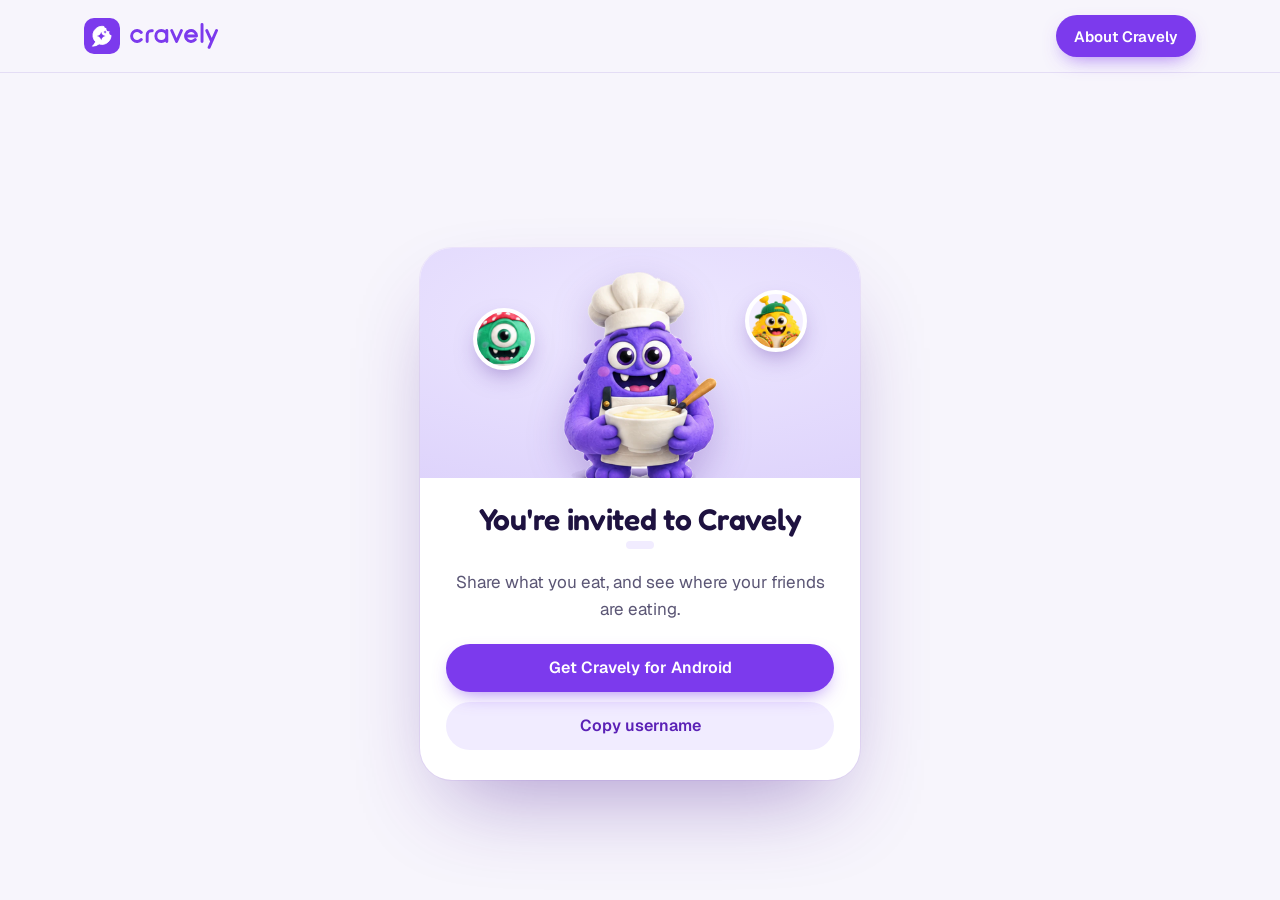
==== commit 6f60adb0: "Add files via upload" ====
--- a/u/index.html
+++ b/u/index.html
@@ -49,13 +49,13 @@
     <div class="inv-body">
       <h1 id="title">You're invited to Cravely</h1>
       <div class="inv-handle" id="handle" hidden></div>
-      <p id="lead">Cravely is where friends share what they're eating, find hidden food spots on the map, and earn Craves for every plate.</p>
+      <p id="lead">Share what you eat, and see where your friends are eating.</p>
       <div class="inv-btns">
-        <a class="btn btn-primary" id="get" href="mailto:cravely.support@gmail.com?subject=I%20want%20to%20test%20Cravely&amp;body=Hi%2C%20I&#39;d%20like%20to%20test%20Cravely%20on%20Android.%20My%20Google%20account%20email%20is%3A%20">Get Cravely for Android</a>
+        <a class="btn btn-primary" id="get" href="/#tester">Get Cravely for Android</a>
         <button class="btn btn-ghost" id="copy" type="button" hidden>Copy username</button>
       </div>
       <div class="inv-steps" id="steps" hidden>
-        <b>Already have Cravely?</b> Open it, tap <b>Search</b> and type <b id="h2"></b>, then tap <b>Follow</b>. When they follow you back you're friends.
+        <b>Already have Cravely?</b> Search for <b id="h2"></b> and tap Follow.
       </div>
     </div>
   </div>
@@ -70,7 +70,7 @@
   document.title = '@' + h + ' is on Cravely';
   document.getElementById('title').textContent = 'Come eat with me';
   var hd = document.getElementById('handle'); hd.textContent = '@' + h; hd.hidden = false;
-  document.getElementById('lead').textContent = 'Follow @' + h + ' on Cravely to see what they\'re eating, find their favourite spots on the map, and share your own plates.';
+  document.getElementById('lead').textContent = 'Follow @' + h + ' to see what they\'re eating.';
   document.getElementById('h2').textContent = '@' + h; document.getElementById('steps').hidden = false;
   var c = document.getElementById('copy'); c.hidden = false;
   c.addEventListener('click', function () { (navigator.clipboard ? navigator.clipboard.writeText('@' + h) : Promise.reject()).then(function () { c.textContent = 'Copied @' + h; }, function () { c.textContent = '@' + h; }); });
--- a/site.css
+++ b/site.css
@@ -70,16 +70,27 @@
 .hero-note{margin-top:18px;font-size:14px;color:var(--ink-2)}
 
 /* the post: the plate, with the first-bite reaction inset */
-.post-stage{position:relative;justify-self:center;width:min(440px,100%);padding-top:clamp(150px,19vw,196px)}
-.post{position:relative;z-index:1;background:var(--white);border-radius:var(--r-lg);padding:14px;box-shadow:var(--shadow),0 40px 80px -40px rgba(76,29,149,.45);animation:rise .9s cubic-bezier(.2,.8,.2,1) both}
-.post-photo{position:relative;border-radius:20px;overflow:hidden;aspect-ratio:1/1;background:radial-gradient(90% 75% at 46% 40%,#FFFFFF 0%,#F6F2FF 55%,#E8E0FC 100%)}
-.post-photo::after{content:"";position:absolute;left:14%;right:22%;bottom:7%;height:9%;border-radius:50%;background:radial-gradient(closest-side,rgba(76,29,149,.22),rgba(76,29,149,0));z-index:0}
-.post-photo .dish{position:absolute;z-index:1;left:39%;bottom:5%;height:91%;width:auto;transform:translateX(-50%)}
-.peek{position:absolute;z-index:2;left:7%;bottom:calc(100% - 22px);width:46%;height:auto;pointer-events:none;filter:drop-shadow(0 10px 14px rgba(76,29,149,.16));transform-origin:50% 100%;animation:peek .9s .35s cubic-bezier(.3,1.4,.5,1) both}
-@keyframes peek{from{transform:translateY(38%);opacity:0}to{transform:none;opacity:1}}
-.reaction{position:absolute;top:14px;right:14px;width:31%;aspect-ratio:3/4;border-radius:16px;overflow:hidden;border:4px solid var(--white);box-shadow:0 10px 24px -8px rgba(30,11,61,.45);animation:pop .55s .55s cubic-bezier(.3,1.5,.5,1) both;background:#DFF6EA}
-.reaction{z-index:2}
-.reaction img{width:100%;height:100%;object-fit:cover;object-position:50% 0}
+.post-stage{margin-bottom:40px;--peek-top:clamp(150px,19vw,196px);position:relative;justify-self:center;width:min(440px,100%);padding-top:var(--peek-top);animation:rise .9s cubic-bezier(.2,.8,.2,1) both}
+/* Chompy hides behind the post and holds its top edge: his body sits under the card, his fingers on top of it */
+.peek-layer{position:absolute;left:7%;top:0;width:46%;height:calc(var(--peek-top) + 26px);pointer-events:none}
+.peek-layer img{position:absolute;left:0;bottom:0;width:100%;height:auto}
+.peek-layer.back{z-index:0}
+.peek-layer.back img{filter:drop-shadow(0 10px 14px rgba(76,29,149,.14));animation:peek .9s .35s cubic-bezier(.3,1.4,.5,1) both}
+.peek-layer.front{z-index:2}
+.peek-layer.front img{animation:grip .3s 1.05s ease-out both}
+@keyframes grip{from{opacity:0;transform:translateY(-8px)}to{opacity:1;transform:none}}
+.post{position:relative;z-index:1;animation:none!important;background:var(--white);border-radius:var(--r-lg);padding:14px;box-shadow:var(--shadow),0 40px 80px -40px rgba(76,29,149,.45);animation:rise .9s cubic-bezier(.2,.8,.2,1) both}
+.post-photo{position:relative;border-radius:20px;overflow:hidden;aspect-ratio:4/5;background:#E9E2FB}
+/* two photos that swap places, like the app: tap the small one and it zooms up to fill the frame */
+.ph-l{position:absolute;overflow:hidden;background:#E9E2FB;border:0 solid #fff;transition:top .55s cubic-bezier(.2,.8,.2,1),left .55s cubic-bezier(.2,.8,.2,1),width .55s cubic-bezier(.2,.8,.2,1),height .55s cubic-bezier(.2,.8,.2,1),border-radius .55s cubic-bezier(.2,.8,.2,1),border-width .55s,box-shadow .55s}
+.ph-l img{width:100%;height:100%;object-fit:cover;display:block}
+.ph-l.big{left:0;top:0;width:100%;height:100%;border-radius:0;z-index:1;box-shadow:none}
+.ph-l.small{left:14px;top:14px;width:31%;height:33%;border-radius:16px;border-width:4px;z-index:2;cursor:pointer;box-shadow:0 10px 24px -8px rgba(30,11,61,.45)}
+.ph-l.small:hover{box-shadow:0 0 0 3px rgba(124,58,237,.35),0 10px 24px -8px rgba(30,11,61,.45)}
+.ph-l.small:focus-visible{outline:3px solid var(--grape);outline-offset:2px}
+.ph-l.lift{z-index:3}
+.ph-back{position:absolute;inset:0;width:100%;height:100%;object-fit:cover;z-index:0;opacity:1;transform:none;transition:opacity .5s ease .12s,transform .6s cubic-bezier(.2,.8,.2,1);pointer-events:none}
+.ph-back.go{opacity:0;transform:scale(1.04)}
 .post-meta{display:flex;align-items:center;gap:12px;padding:16px 6px 6px}
 .post-meta .av{width:44px;height:44px;border-radius:50%;flex:none;overflow:hidden;background:var(--tint,#EDE9FE)}
 .post-meta .av img{width:100%;height:100%;object-fit:cover}
@@ -91,7 +102,7 @@
 .chip svg{width:18px;height:18px}
 .chip.place{left:-34px;bottom:118px;animation-delay:.8s}
 .chip.place svg{color:var(--grape)}
-.chip.reacts{right:-22px;bottom:-18px;animation-delay:1s}
+.chip.reacts{right:-22px;bottom:-54px;animation-delay:1s}
 .chip.reacts .dot{width:26px;height:26px;border-radius:50%;margin-left:-14px;border:2px solid var(--white);overflow:hidden;background:var(--tint,#EDE9FE)}
 .chip.reacts .dot img{width:100%;height:100%;object-fit:cover}
 .chip.reacts .dot:first-child{margin-left:0}
@@ -243,8 +254,7 @@
 section[id]{scroll-margin-top:68px}
 
 /* header: compacts as you scroll, underline follows the section you're in */
-.nav .wrap{transition:height .35s var(--ease-out)}
-.nav.scrolled .wrap{height:62px}
+/* the header keeps one height: resizing it while scrolling made the page jump back and forth */
 .nav-links a{position:relative;transition:color .2s}
 .nav-links a::after{content:"";position:absolute;left:0;right:0;bottom:-7px;height:2px;border-radius:2px;background:var(--grape);transform:scaleX(0);transform-origin:left;transition:transform .35s var(--ease-out)}
 .nav-links a:hover::after,.nav-links a[aria-current]::after{transform:scaleX(1)}
@@ -265,10 +275,8 @@
 @keyframes lineup{from{transform:translateY(105%)}to{transform:none}}
 @keyframes fadeup{from{opacity:0;transform:translateY(14px)}to{opacity:1;transform:none}}
 [data-parallax]{translate:0 var(--py,0px)}
-.post-photo .dish{transition:transform 1.2s var(--ease-out)}
-.post:hover .post-photo .dish{transform:translateX(-50%) scale(1.03)}
-.reaction{transition:transform .4s var(--ease-spring)}
-.post:hover .reaction{transform:rotate(3deg) scale(1.04)}
+
+
 
 /* scroll reveals */
 .motion [data-reveal]{opacity:0;transform:translateY(24px);transition:opacity .8s var(--ease-out),transform .9s var(--ease-out)}
@@ -324,8 +332,137 @@
 }
 @media (hover:none){
   .step:hover,.post:hover .reaction,.join-card:hover .join-crowd{transform:none}
-  .step:hover .art img,.post:hover .post-photo .dish{transform:translateX(-50%)}
+  .step:hover .art img{transform:translateX(-50%)}
 }
 
 /* how it works: purpose-drawn scenes fill the card's picture area */
 
+
+/* ===================== Oct 2026: side decorations, tester sign-up, extra motion ===================== */
+/* soft colour and a few drifting food doodles in the empty space either side of the page (wide screens only) */
+body{position:relative;overflow-x:clip}
+.side-deco{position:absolute;inset:0;pointer-events:none;z-index:2;overflow:hidden;display:none}
+main,.foot{position:relative;z-index:1}
+@media (min-width:1200px){.side-deco{display:block}}
+.side-deco .blob{position:absolute;width:420px;height:420px;border-radius:50%;filter:blur(70px);opacity:.45;z-index:-1}
+.side-deco .b1{left:-260px;top:12%;background:#DCCBFF}
+.side-deco .b2{right:-260px;top:38%;background:#FFD9E8}
+.side-deco .b3{left:-240px;top:70%;background:#CFF0E2}
+.side-deco .dd{position:absolute;width:46px;height:46px;fill:none;stroke:#B9A6EE;stroke-width:2;stroke-linecap:round;stroke-linejoin:round;opacity:.55;animation:drift 9s ease-in-out infinite alternate}
+.side-deco .dd.d3,.side-deco .dd.d8,.side-deco .dd.d10{stroke:#F2C14E;width:30px;height:30px;opacity:.7;animation:twinkle 3.6s ease-in-out infinite}
+.side-deco .d1{left:calc(50% - 680px);top:9%;rotate:-14deg}
+.side-deco .d2{right:calc(50% - 690px);top:19%;rotate:10deg;animation-delay:-3s}
+.side-deco .d3{left:calc(50% - 640px);top:27%}
+.side-deco .d4{right:calc(50% - 670px);top:41%;animation-delay:-5s}
+.side-deco .d5{left:calc(50% - 690px);top:47%;rotate:18deg;animation-delay:-2s}
+.side-deco .d6{right:calc(50% - 650px);top:58%;stroke:#F4A3C0;animation-delay:-6s}
+.side-deco .d7{left:calc(50% - 660px);top:66%;stroke:#F08A7E;animation-delay:-4s}
+.side-deco .d8{right:calc(50% - 700px);top:30%;animation-delay:-1.4s}
+.side-deco .d9{right:calc(50% - 680px);top:79%;rotate:-10deg;animation-delay:-7s}
+.side-deco .d10{left:calc(50% - 700px);top:86%;animation-delay:-2.4s}
+@keyframes drift{from{transform:translateY(-10px) rotate(-6deg)}to{transform:translateY(12px) rotate(6deg)}}
+@keyframes twinkle{0%,100%{transform:scale(.7);opacity:.35}50%{transform:scale(1.1);opacity:.85}}
+
+/* primary buttons: a light sheen sweeps across on hover */
+.btn-primary{position:relative;overflow:hidden;isolation:isolate}
+.btn-primary::after{content:"";position:absolute;inset:0;z-index:-1;background:linear-gradient(105deg,transparent 35%,rgba(255,255,255,.35) 50%,transparent 65%);transform:translateX(-120%);transition:transform .7s var(--ease-out)}
+.btn-primary:hover::after{transform:translateX(120%)}
+
+/* hero chips float gently once they've popped in */
+.chip.place{animation:pop .5s cubic-bezier(.3,1.5,.5,1) .8s both,bob 5s ease-in-out 1.4s infinite}
+.chip.reacts{animation:pop .5s cubic-bezier(.3,1.5,.5,1) 1s both,bob 5.6s ease-in-out 1.8s infinite}
+@keyframes bob{50%{transform:translateY(-6px)}}
+
+
+/* the tester panel: the three chefs rise up into view, then bob along */
+.motion .join-card .join-crowd{opacity:0;transform:translateY(70px)}
+.motion .join-card.in .join-crowd{opacity:1;transform:none;transition:opacity .6s var(--ease-out) .25s,transform 1s var(--ease-spring) .25s}
+.join-card.in .join-crowd{animation:sway 6s ease-in-out 1.6s infinite}
+@keyframes sway{50%{translate:0 -6px}}
+.join-card::before{content:"";position:absolute;width:520px;height:520px;right:-140px;bottom:-260px;border-radius:50%;background:radial-gradient(circle,rgba(255,255,255,.22),transparent 65%);animation:glow 7s ease-in-out infinite alternate}
+@keyframes glow{to{transform:translate(-40px,-30px) scale(1.1)}}
+
+/* ---------- tester sign-up pop-up ---------- */
+.tester{border:0;padding:0;background:transparent;max-width:min(520px,calc(100vw - 24px));width:100%;max-height:calc(100dvh - 24px);overflow:visible;color:var(--ink)}
+.tester::backdrop{background:rgba(30,11,61,.45);backdrop-filter:blur(6px);-webkit-backdrop-filter:blur(6px)}
+.tester[open]{animation:tin .45s var(--ease-spring,cubic-bezier(.3,1.4,.5,1))}
+.tester[open]::backdrop{animation:fadein .3s ease}
+.tester.closing{animation:tout .22s ease forwards}
+.tester.closing::backdrop{animation:fadeout .22s ease forwards}
+@keyframes tin{from{opacity:0;transform:translateY(30px) scale(.94)}to{opacity:1;transform:none}}
+@keyframes tout{to{opacity:0;transform:translateY(16px) scale(.97)}}
+@keyframes fadein{from{opacity:0}}
+@keyframes fadeout{to{opacity:0}}
+.t-card{position:relative;background:var(--white);border-radius:28px;padding:28px;box-shadow:0 40px 80px -30px rgba(30,11,61,.5);max-height:calc(100dvh - 24px);overflow:auto}
+.t-x{position:absolute;right:14px;top:14px;width:38px;height:38px;border-radius:50%;border:0;background:var(--lavender);color:var(--ink);display:grid;place-items:center;cursor:pointer;transition:transform .3s var(--ease-spring),background .2s;z-index:2}
+.t-x:hover{transform:rotate(90deg);background:var(--lavender-2)}
+.t-x svg{width:18px;height:18px}
+.t-head{display:flex;gap:14px;align-items:center;margin:0 40px 18px 0}
+.t-head img{width:60px;height:60px;border-radius:50%;background:#ECE5FF;flex:none;animation:wave 2.4s ease-in-out .4s 2}
+@keyframes wave{0%,100%{transform:rotate(0)}20%{transform:rotate(-10deg)}40%{transform:rotate(8deg)}60%{transform:rotate(-6deg)}80%{transform:rotate(3deg)}}
+.t-head h2{font:600 26px/1.15 var(--display);margin:0}
+.t-head p{margin:4px 0 0;color:var(--ink-2);font-size:15px}
+#tester-form{display:grid;gap:14px}
+.t-field{display:grid;gap:6px;border:0;margin:0;padding:0;min-width:0}
+.t-field>span,.t-field legend{font-weight:600;font-size:14px;padding:0}
+.t-field em{font-style:normal;font-weight:400;color:var(--ink-2)}
+.t-field small{color:var(--ink-2);font-size:13px;line-height:1.45}
+.t-field input,.t-field select,.t-field textarea{font:400 16px/1.4 var(--text);color:var(--ink);background:var(--mist);border:1.5px solid var(--line);border-radius:14px;padding:12px 14px;width:100%;transition:border-color .2s,box-shadow .2s,background .2s}
+.t-field textarea{resize:vertical;min-height:64px}
+.t-field input:focus,.t-field select:focus,.t-field textarea:focus{outline:0;border-color:var(--grape);background:var(--white);box-shadow:0 0 0 4px rgba(124,58,237,.14)}
+.t-field input[aria-invalid=true]{border-color:#E0445A;animation:shake .4s}
+@keyframes shake{20%,60%{transform:translateX(-5px)}40%,80%{transform:translateX(5px)}}
+.t-seg{display:grid;grid-template-columns:1fr 1fr;gap:8px;margin-top:6px}
+.t-seg label{position:relative;cursor:pointer}
+.t-seg input{position:absolute;opacity:0;pointer-events:none}
+.t-seg span{display:flex;align-items:center;justify-content:center;gap:8px;padding:12px;border-radius:14px;border:1.5px solid var(--line);background:var(--mist);font-weight:600;font-size:15px;transition:all .2s}
+.t-seg svg{width:20px;height:20px}
+.t-seg input:checked+span{border-color:var(--grape);background:var(--lavender);color:var(--grape-deep);box-shadow:0 0 0 4px rgba(124,58,237,.1)}
+.t-seg input:focus-visible+span{outline:3px solid var(--grape);outline-offset:2px}
+.t-ios[hidden]{display:none}
+.t-ios{display:block;margin-top:6px;padding:10px 12px;border-radius:12px;background:#FFF7DD;color:#6B4E00}
+.t-hp{position:absolute;left:-9999px;width:1px;height:1px;overflow:hidden}
+.t-check{display:flex;gap:10px;align-items:flex-start;font-size:14px;color:var(--ink-2);line-height:1.45;cursor:pointer}
+.t-check input{width:20px;height:20px;margin:1px 0 0;accent-color:var(--grape);flex:none}
+.t-err{margin:0;padding:10px 12px;border-radius:12px;background:#FDE8EC;color:#9B1C34;font-size:14px}
+.t-send{width:100%;min-height:52px;font-size:17px}
+.t-send[disabled]{opacity:.75;cursor:progress}
+.t-send .spin{width:18px;height:18px;border-radius:50%;border:2.5px solid rgba(255,255,255,.4);border-top-color:#fff;animation:spin .8s linear infinite}
+@keyframes spin{to{transform:rotate(360deg)}}
+.t-done{text-align:center;padding:6px 0 4px;position:relative}
+.t-done h2{font:600 30px/1.1 var(--display);margin:6px 0 8px;outline:0}
+.t-done p{color:var(--ink-2);margin:0 auto 20px;max-width:26em}
+.t-trio{height:auto;width:min(340px,90%);margin:0 auto;animation:pop-up .8s var(--ease-spring,cubic-bezier(.3,1.5,.5,1)) both,sway 5s ease-in-out .9s infinite}
+@keyframes pop-up{from{opacity:0;transform:translateY(40px) scale(.85)}to{opacity:1;transform:none}}
+.t-done h2,.t-done p,.t-done .btn{animation:fadeup .6s var(--ease-out) both}
+.t-done h2{animation-delay:.25s}.t-done p{animation-delay:.35s}.t-done .btn{animation-delay:.45s}
+.t-burst{position:absolute;inset:-10px 0 auto;height:200px;pointer-events:none}
+.t-burst i{position:absolute;left:50%;top:60%;width:9px;height:14px;border-radius:3px;opacity:0;animation:confetti 1.4s cubic-bezier(.2,.7,.4,1) forwards}
+@keyframes confetti{0%{opacity:1;transform:translate(-50%,0) rotate(0)}100%{opacity:0;transform:translate(calc(-50% + var(--x)),var(--y)) rotate(var(--r))}}
+@media (max-width:520px){.t-card{padding:22px 18px;border-radius:24px}.t-head h2{font-size:23px}.t-head img{width:50px;height:50px}}
+@media (prefers-reduced-motion:reduce){.side-deco .dd{animation:none}}
+
+/* more side doodles, spread down the whole page */
+.side-deco .dd{opacity:.6}
+.side-deco .d11{left:calc(50% - 650px);top:15%;stroke:#8FD3B6;animation-delay:-1s}
+.side-deco .d12{right:calc(50% - 660px);top:7%;stroke:#F4A3C0;rotate:12deg;animation-delay:-4.5s}
+.side-deco .d13{left:calc(50% - 690px);top:36%;stroke:#F2B45A;animation-delay:-6.5s}
+.side-deco .d14{right:calc(50% - 700px);top:50%;rotate:-14deg;animation-delay:-2.2s}
+.side-deco .d15{left:calc(50% - 645px);top:57%;stroke:#8FB8F2;animation-delay:-5.4s}
+.side-deco .d16{right:calc(50% - 645px);top:68%;stroke:#8FD3B6;animation-delay:-3.3s}
+.side-deco .d17{left:calc(50% - 680px);top:76%;stroke:#F4A3C0;rotate:-8deg;animation-delay:-7.5s}
+.side-deco .d18{right:calc(50% - 690px);top:89%;stroke:#F2B45A;animation-delay:-1.8s}
+.side-deco .d19,.side-deco .d20,.side-deco .d21,.side-deco .d22{stroke:#F2C14E;width:24px;height:24px;opacity:.7;animation:twinkle 3.2s ease-in-out infinite}
+.side-deco .d19{right:calc(50% - 630px);top:13%;animation-delay:-.8s}
+.side-deco .d20{left:calc(50% - 625px);top:42%;stroke:#C4B5FD;animation-delay:-2s}
+.side-deco .d21{right:calc(50% - 635px);top:63%;animation-delay:-1.2s}
+.side-deco .d22{left:calc(50% - 630px);top:93%;stroke:#C4B5FD;animation-delay:-2.6s}
+.side-deco .dots{position:absolute;width:70px;height:70px;background:radial-gradient(circle,#CDBEF7 2px,transparent 2.5px) 0 0/14px 14px;opacity:.55}
+.side-deco .dots.o1{left:calc(50% - 720px);top:22%}
+.side-deco .dots.o2{right:calc(50% - 720px);top:46%}
+.side-deco .dots.o3{left:calc(50% - 715px);top:82%}
+.side-deco .b4{right:-260px;top:84%;background:#FFE7B8}
+
+/* tester pop-up: the Cravely logo in purple, no background */
+.t-head img.t-logo{width:52px;height:auto;border-radius:0;background:none;flex:none;filter:drop-shadow(0 6px 12px rgba(124,58,237,.25))}
+@media (max-width:520px){.t-head img.t-logo{width:44px;height:auto}}
